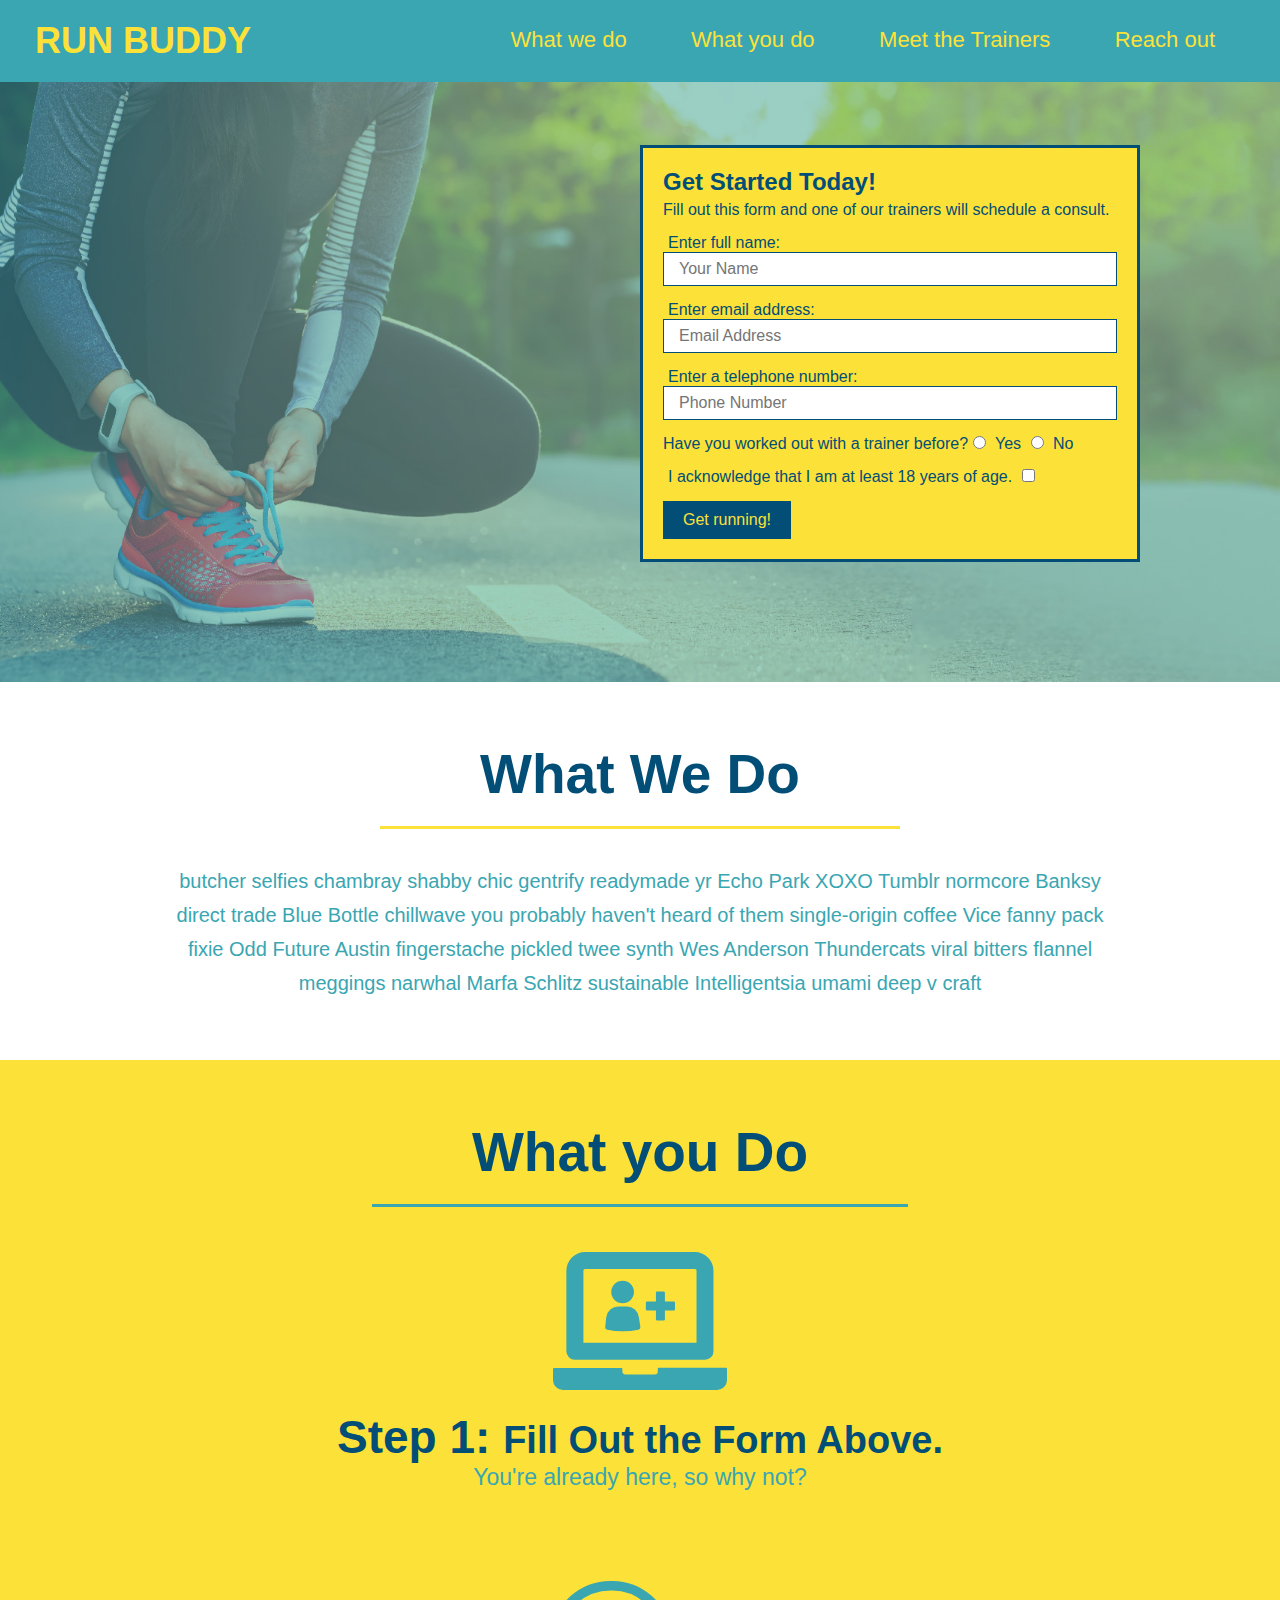
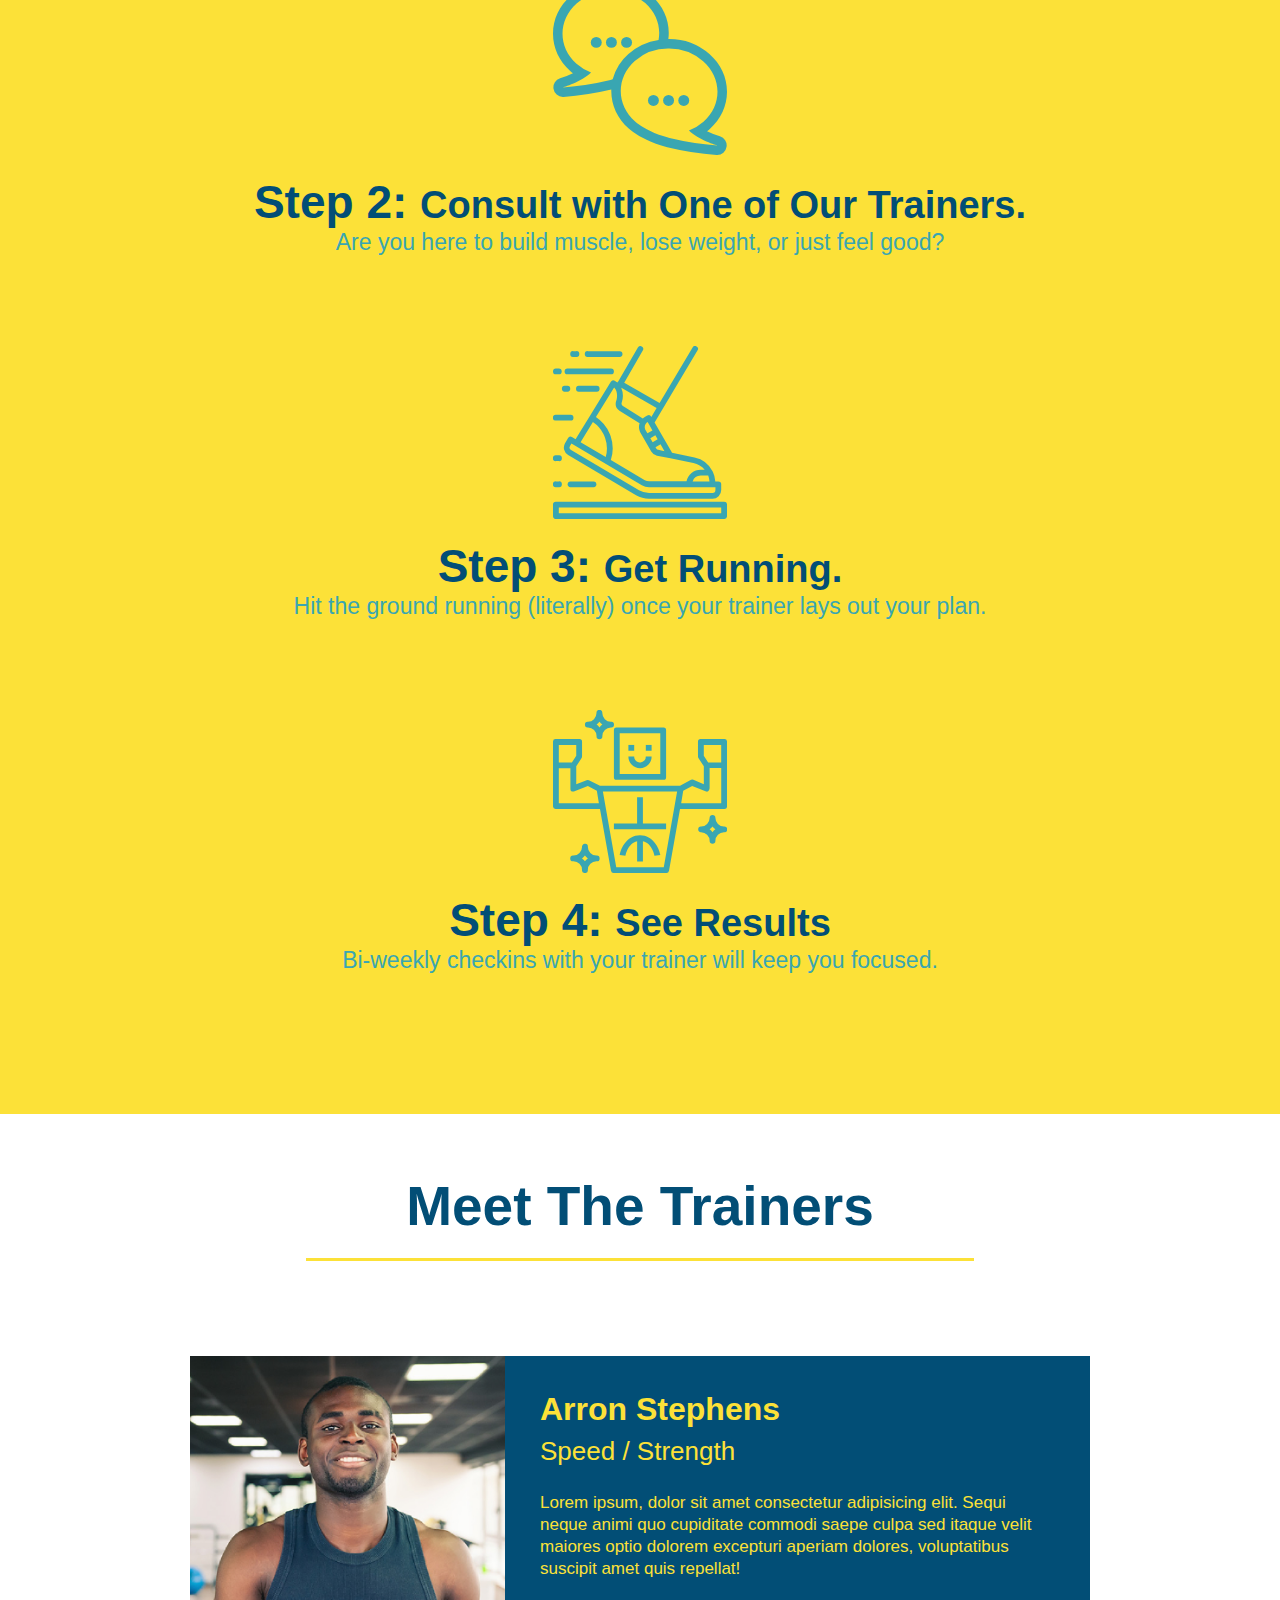
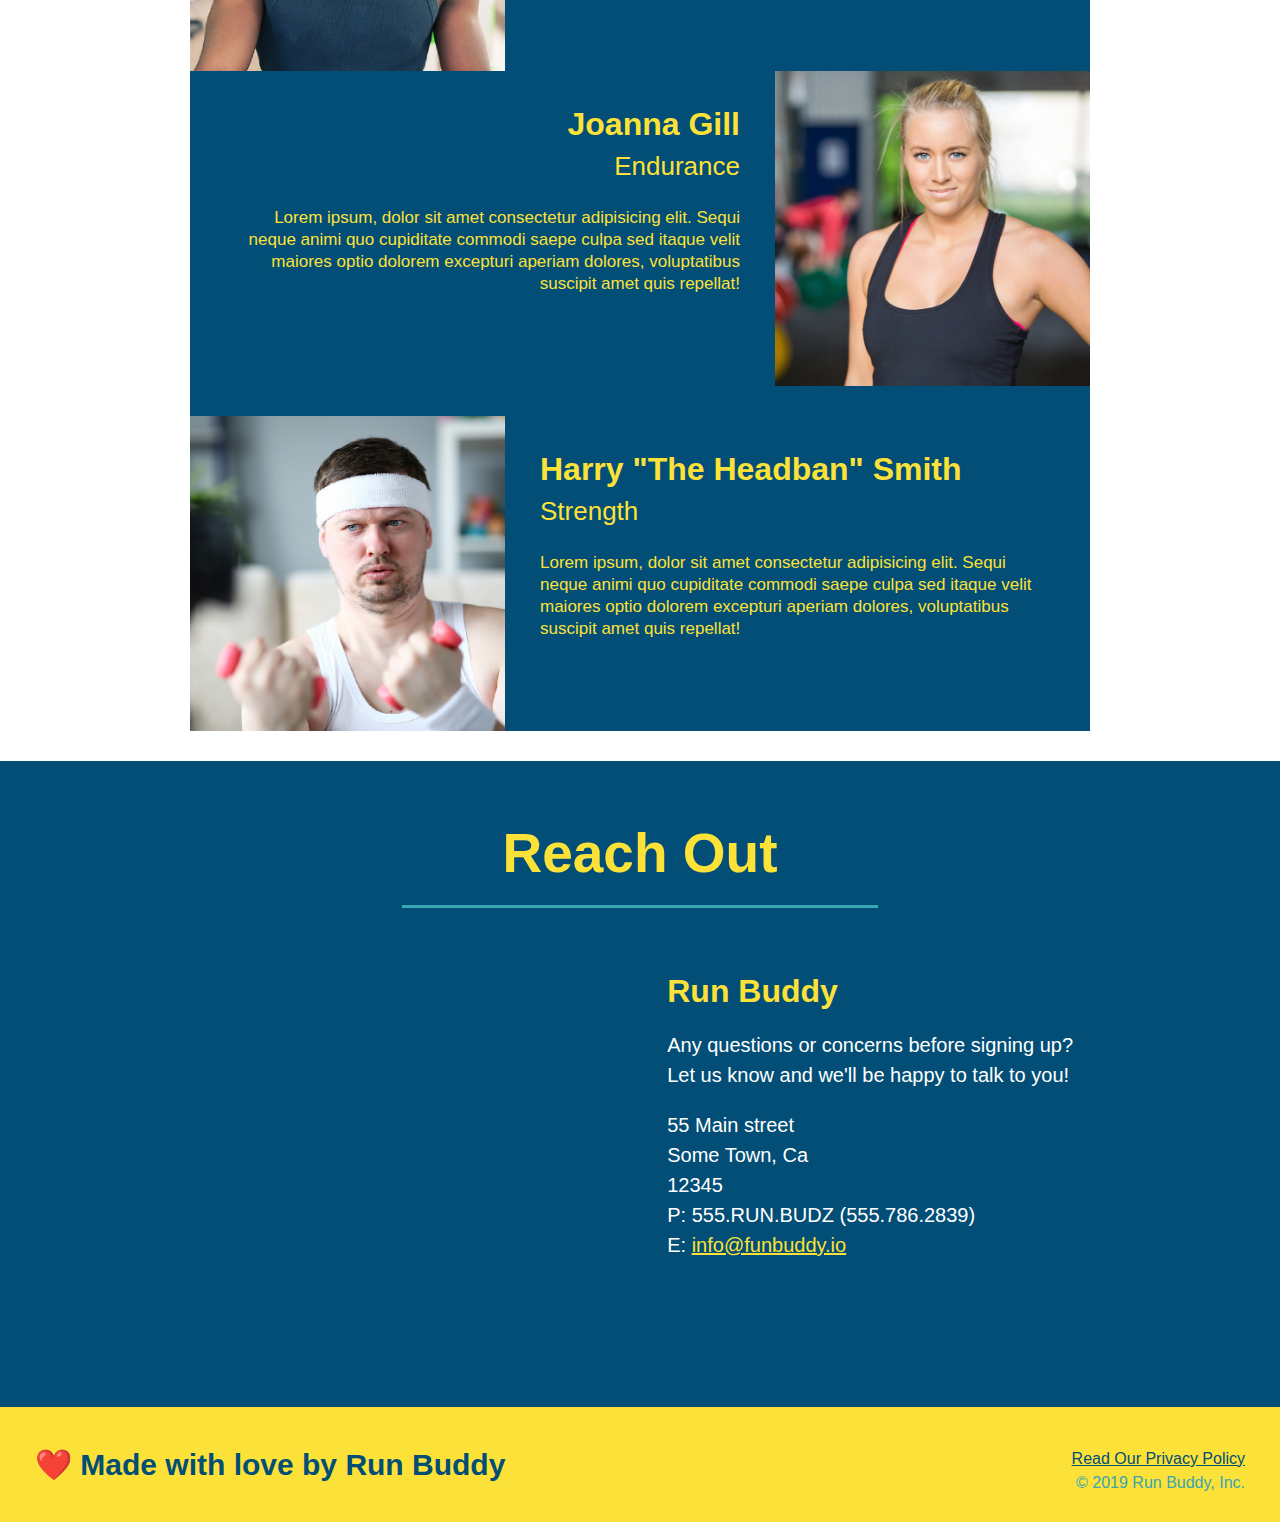
==== index.html @ eea6fdf9 "added privacy policy page and style scheet for it." ====
<html lang="en">
<head>
    <meta charset="UTF-8">
    <title>RUN BUDDY</title>
    <link rel="stylesheet" href="assets/css/style.css">
</head>
<body>
    
    <!--navigation-->
    <header>
        <h1><a href="index.html">RUN BUDDY</a></h1>
        <nav>
            <!--Unordered list element-->
            <ul>
                <!--list item element-->
                <li>
                    <!--Anchor element-->
                    <a href="#what-we-do" title="What we do link">What we do</a>
                </li>
                <li>
                    <a href="#what-you-do" title="What you do link">What you do</a>
                </li>
                <li>
                    <a href="#meet-the-trainers" title="Meet the trainers link">Meet the Trainers</a>
                </li>
                <li>
                    <a href="#reach-out" title="Reach out link ">Reach out</a>
                </li>
            </ul>
        </nav>
    </header>
    
    <!--hero/jumbotron-->
    <section class="hero">
        <div class="hero-form">
          <h3>Get Started Today!</h3>
          <p>Fill out this form and one of our trainers will schedule a consult.</p>
          <form>
            <label for="name">Enter full name:</label>
            <input type="text" placeholder="Your Name" name="name" id="name"/ class="form-input">
            <label for="email">Enter email address:</label>
            <input type="text" placeholder="Email Address" name="email" id="email" class="form-input"/>
            <label for="phone">Enter a telephone number:</label>
            <input type="text" placeholder="Phone Number" name="phone" id="phone" class="form-input"/>
            <p>
              Have you worked out with a trainer before?
              <input type="radio" name="trainer-confirm" id="trainer-yes" />
              <label for="trainer-yes">Yes</label>
              <input type="radio" name="trainer-confirm" id="trainer-no" />
              <label for="trainer-no">No</label>
            </p>
            <p>
              <label for="checkbox" >
                I acknowledge that I am at least 18 years of age.
              </label>
              <input type="checkbox" name="age-confirm" id="checkbox" />
            </p>
            <button type="submit">
              Get running!
            </button>
          </form>
        </div>
      </section>
    
    <!--What we do section-->
    <section id="what-we-do" class="intro">
        <h2 class="section-tile primary-border">
            What We Do
        </h2>
        <p>
            butcher selfies chambray shabby chic gentrify readymade yr Echo Park XOXO Tumblr normcore Banksy
            direct trade Blue Bottle chillwave you probably haven't heard of them single-origin coffee Vice fanny 
            pack fixie Odd Future Austin fingerstache pickled twee synth Wes Anderson Thundercats viral bitters flannel 
            meggings narwhal Marfa Schlitz sustainable Intelligentsia umami deep v craft
        </p>
    </section>
    
    <!--What we do section-->
    <section id="what-you-do" class="steps">
        <h2 class="section-tile secondary-border">
            What you Do
        </h2>

        <!--Step 1-->
        <div>
            <img src="./assets/images/step-1.svg" alt="Step 1 image">
            <h3>
                Step 1: <span>Fill Out the Form Above.</span>
            </h3>
            <p>
                You're already here, so why not?
            </p>
        </div>
        
        <!--Step 2-->
        <div>
            <img src="./assets/images/step-2.svg" alt="Step 2 image">
            <h3>
                Step 2: <span>Consult with One of Our Trainers.</span>
            </h3>
            <p>
                Are you here to build muscle, lose weight, or just feel good?
            </p>
        </div>

        <!--Step 3-->
        <div>
            <img src="./assets/images/step-3.svg" alt="Step 3 image">
            <h3>
                Step 3: <span>Get Running.</span>
            </h3>
            <p>
                Hit the ground running (literally) once your trainer lays out your plan.
            </p>
        </div>

        <!--Step 4-->
        <div>
            <img src="./assets/images/step-4.svg" alt="Step 4 image">
            <h3>
                Step 4: <span>See Results</span>
            </h3>
            <p>
                Bi-weekly checkins with your trainer will keep you focused.
            </p>
        </div>
    </section>
    
    <!--"meet the trainers" section-->
    <section id="meet-the-trainers" class="trainers">
        <h2 class="section-tile primary-border trainers">Meet The Trainers</h2>
    </section>
    <!--Trainer 1-->
    <article class="trainer">
        <img src="./assets/images/trainer-1.jpg" alt="Arron Stephens">
        <div class="trainer-bio text-left">
            <h3>
                Arron Stephens
            </h3>
            <h4>
                Speed / Strength
            </h4>
            <p>
                Lorem ipsum, dolor sit amet consectetur adipisicing elit. Sequi neque animi quo cupiditate commodi saepe culpa sed
                itaque velit maiores optio dolorem excepturi aperiam dolores, voluptatibus suscipit amet quis repellat!
            </p>
        </div>
        <!--Trainer 2-->
        <article class="trainer">
            <div class="trainer-bio text-right">
              <h3>
                  Joanna Gill
              </h3>
              <h4>
                  Endurance
                </h4>
              <p>
                Lorem ipsum, dolor sit amet consectetur adipisicing elit. Sequi neque animi quo cupiditate commodi saepe culpa sed
                itaque velit maiores optio dolorem excepturi aperiam dolores, voluptatibus suscipit amet quis repellat!
              </p>
            </div>
            <img src="./assets/images/trainer-2.jpg" alt="Joanna Gill cooling off after a workout" />
          </article>

        <!--Trainer 3-->
        <img src="./assets/images/trainer-3.jpg" alt="Harry The Headban Smith">
        <div class="trainer-bio text-left">
            <h3>
                Harry "The Headban" Smith
            </h3>
            <h4>
                Strength
            </h4>
            <p>
                Lorem ipsum, dolor sit amet consectetur adipisicing elit. Sequi neque animi quo cupiditate commodi saepe culpa sed
                itaque velit maiores optio dolorem excepturi aperiam dolores, voluptatibus suscipit amet quis repellat!
            </p>
        </div>
    </article>
    
    <!--"reach out" section-->
    <section  id="reach-out" class="contact">
        <h2 class="section-tile secondary-border">Reach Out</h2>
        <div class="contact-info">
            <!--embeded google maps-->
            <iframe src="https://www.google.com/maps/embed?pb=!1m14!1m12!1m3!1d13347.358108435656!2d-84.6374474!3d33.24450725!2m3!1f0!2f0!3f0!3m2!1i1024!2i768!4f13.1!5e0!3m2!1sen!2sus!4v1624136171541!5m2!1sen!2sus"
            style="border:0;" 
            allowfullscreen="" 
            loading="lazy">
        </iframe>
        <!--contact info container-->
        <div>
            <h3>
                Run Buddy
            </h3>
            <p>
                Any questions or concerns before signing up?
                <br>
                Let us know and we'll be happy to talk to you!
            </p>
            <address>
                55 Main street <br>
                Some Town, Ca <br>
                12345 <br>
                P: 555.RUN.BUDZ (555.786.2839) <br>
                E: <a href="mailto:info@runbuddy.io">info@funbuddy.io</a>
            </address>
        </div>
        </div>
    </section>
    
    <!--footer-->
    <footer>
        <h2>❤️ Made with love by Run Buddy</h2>
        <div>
            <!--link to privacy policy-->
            <a href="privacy-policy.html">Read Our Privacy Policy</a><br />
            &copy; 2019 Run Buddy, Inc.
        </div>
    </footer>
</body>
</html>
---- assets/css/style.css ----
/*------- whole page-------*/
*{
    margin: 0;
    padding: 0;
    box-sizing: border-box;
}

/*------- hero section-------*/
.hero{
    background-image: url("../images/hero-bg.jpg");
    height: 600px;
    background-size: cover;
    background-position: center;
    position: relative;
}

/*------- form section-------*/
.hero-form {
    border: 3px solid #024e76;
    background-color: #fce138;
    padding: 20px;
    width: 500px;
    color: #024e76;
    position: absolute;
    bottom: 120px;
    right: 140px;
  }

.hero-form label{
    margin:  0 5px;
}

.hero-form h3 {
  font-size: 24px;
  margin: 0;
}

.hero-form p {
  margin: 5px 0 15px 0;
}

.hero-form button {
    color: #fce138;
    background-color: #024e76;
    border: none;
    padding: 10px 20px;
    font-size: 16px;
  }

/*------- input section-------*/
.form-input {
  border: 1px solid #024e76;
  display: block;
  padding: 7px 15px;
  font-size: 16px;
  color: #024e76;
  width: 100%;
  margin-bottom: 15px;
}

/*------- body-------*/
body {
    color: #39a6b2;
    font-family: Helvetica, Arial, sans-serif;
  }

/*------- header section-------*/
header nav ul li a{
    margin: 0 30px;
    font-weight: lighter;
    font-size: 22px;
}

header nav ul li{
    display: inline;
}

header h1{
    font-weight: bold;
    font-size: 36px;
    color: #fce138;
    margin: 0;
    display: inline;
}

header a{
    text-decoration: none;
    color: #fce138;
}

header nav{
    float: right;
    margin: 7px 0;
}

header{
    padding: 20px 35px;
    background-color: #39a6b2;
}

/*-------all sections-------*/
section{
    padding: 60px;
}


/*-------intro section-------*/
.intro{
    text-align: center;
}

.intro p{
    line-height: 1.7;
    color: #39a6b2;
    width: 80%;
    font-size: 20px;
    margin: 0 auto;
}

/*-------step section---------*/
.steps{
    text-align: center;
    background: #fce138;
}

.steps div{
    margin-bottom: 80px;
}

.steps img{
    width: 15%;
    margin: 10px 0;
}

.steps h3{
    color: #024e76;
    font-size: 46px;
    margin-top: 10px;
}

.steps p{
    color: #39a6b2;
    font-size: 23px;
}

.steps span{
    font-size: 38px;
}

/*-------Trainer section------*/
.trainers{
    text-align: center;
}

.trainer{
    width: 900px;
    margin: 0 auto 30px auto;
    background: #024e76;
    color: #fce138;
    overflow: auto;
}

.trainer img{
    width: 35%;
    float: left;
}

.trainer-bio{
    padding: 35px;
    float: left;
    width: 65%;
}

.trainer-bio p{
    font-size: 17px;
    line-height: 1.3;
}

.trainer-bio h3{
    font-size: 32px;
    margin-bottom: 8px;
}

.trainer-bio h4{
    font-weight: lighter;
    font-size: 26px;
    margin-bottom: 25px;
}

/*-----Reach out section-------*/
.contact{
    background: #024e76;
    text-align: center;
}
.contact h2{
    color: #fce138;
}

.contact-info iframe{
    width: 400px;
    height: 400px;
}

.contact-info div{
    width: 410px;
    display: inline-block;
    vertical-align: top;
    text-align: left;
    margin: 30px 0 0 60px;
    color: white;
}

.contact-info h3{
    color: #fce138;
    font-size: 32px;
}

.contact-info p,
.contact-info address{
    margin: 20px 0;
    line-height: 1.5;
    font-size: 20px;
    font-style: normal;
}

.contact-info a{
    color: #fce138;
}

/*-------footer section-------*/
footer h2{
    display: inline;
    color: #024e76;
    font-size: 30px;
    margin: 0;
}

footer div{
    float: right;
    line-height: 1.5;
    text-align: right;
}

footer a{
    color: #024e76;
}

footer{
    background: #fce138;
    width: 100%;
    padding: 40px 35px;
}

/*-----general use styles----*/
.section-tile{
    font-size: 55px;
    color: #024e76;
    margin-bottom: 35px;
    padding: 0 100px 20px 100px;
    display: inline-block;
    border-bottom: 3px solid;
    display: inline-block;
}

.primary-border{
    border-color: #fce138;
}

.secondary-border{
    border-color: #39a6b2;
}

.text-left{
    text-align: left;
}

.text-right{
    text-align: right;
}
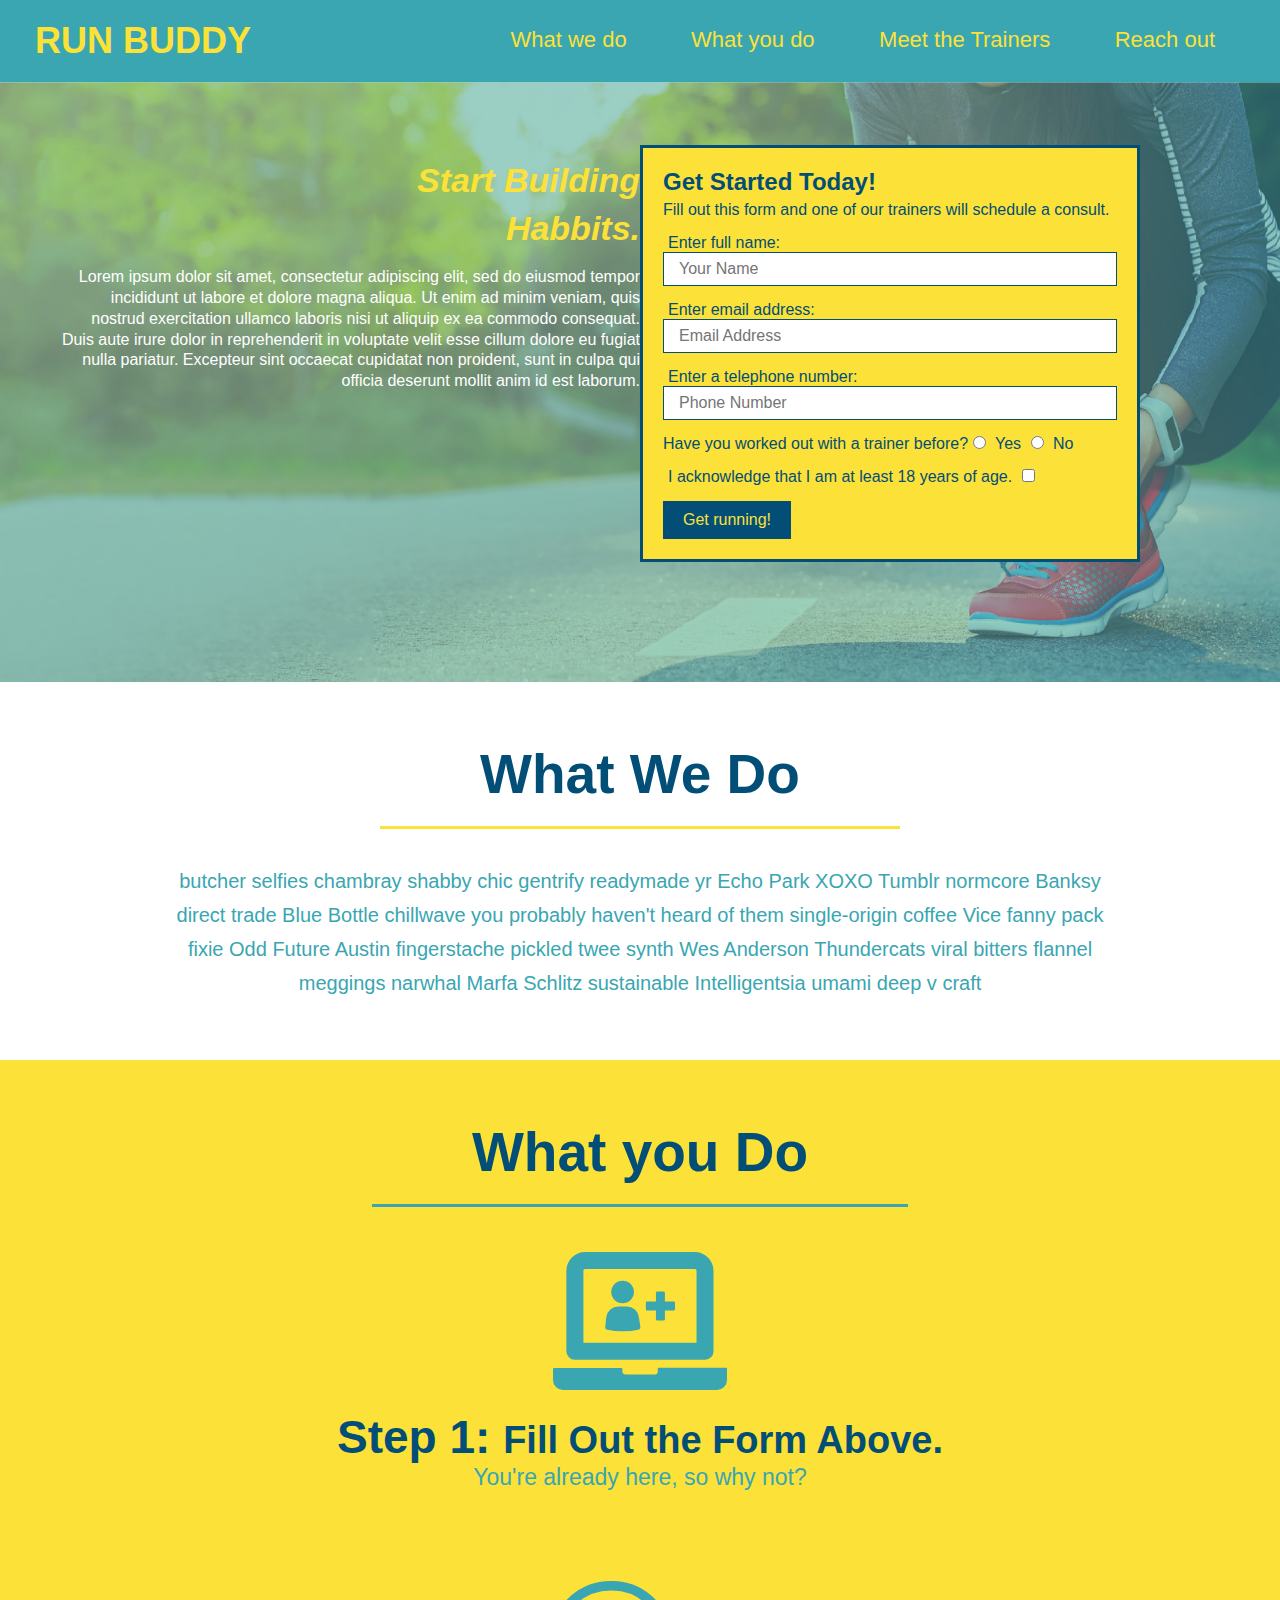
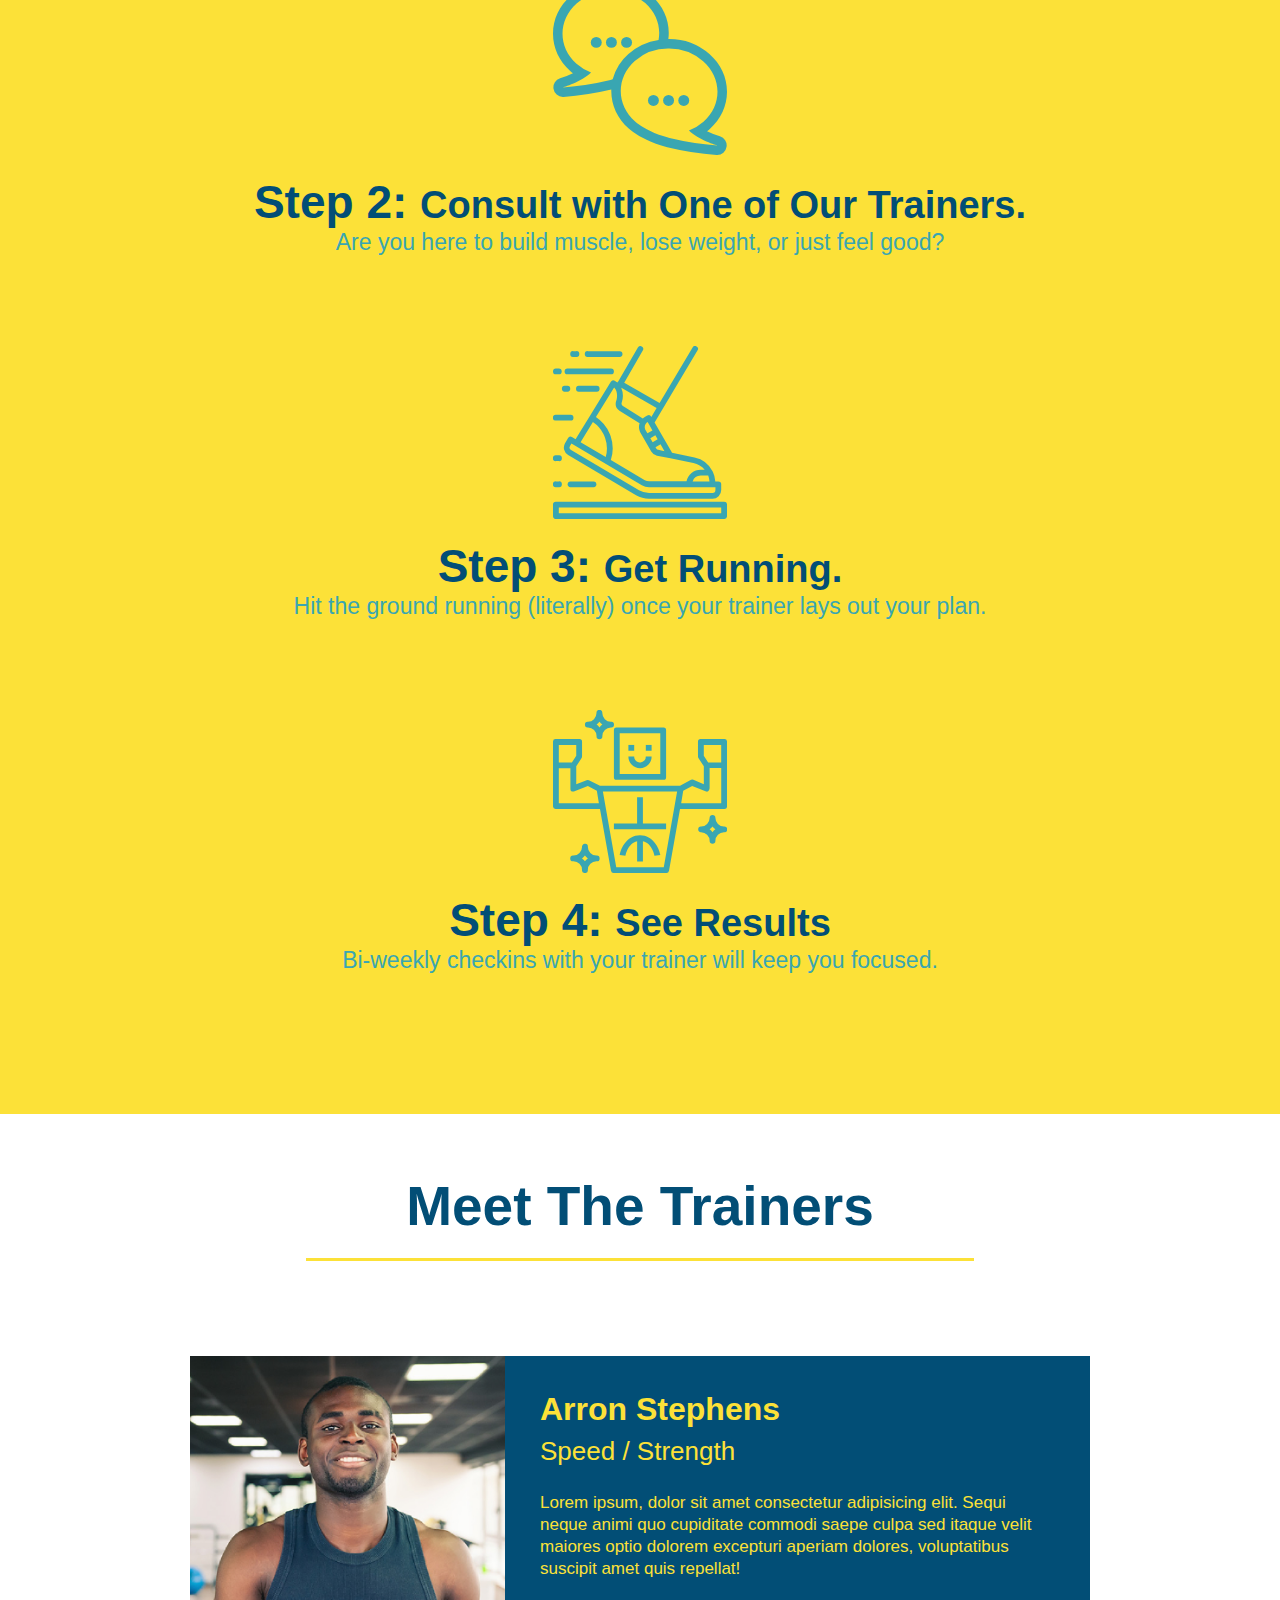
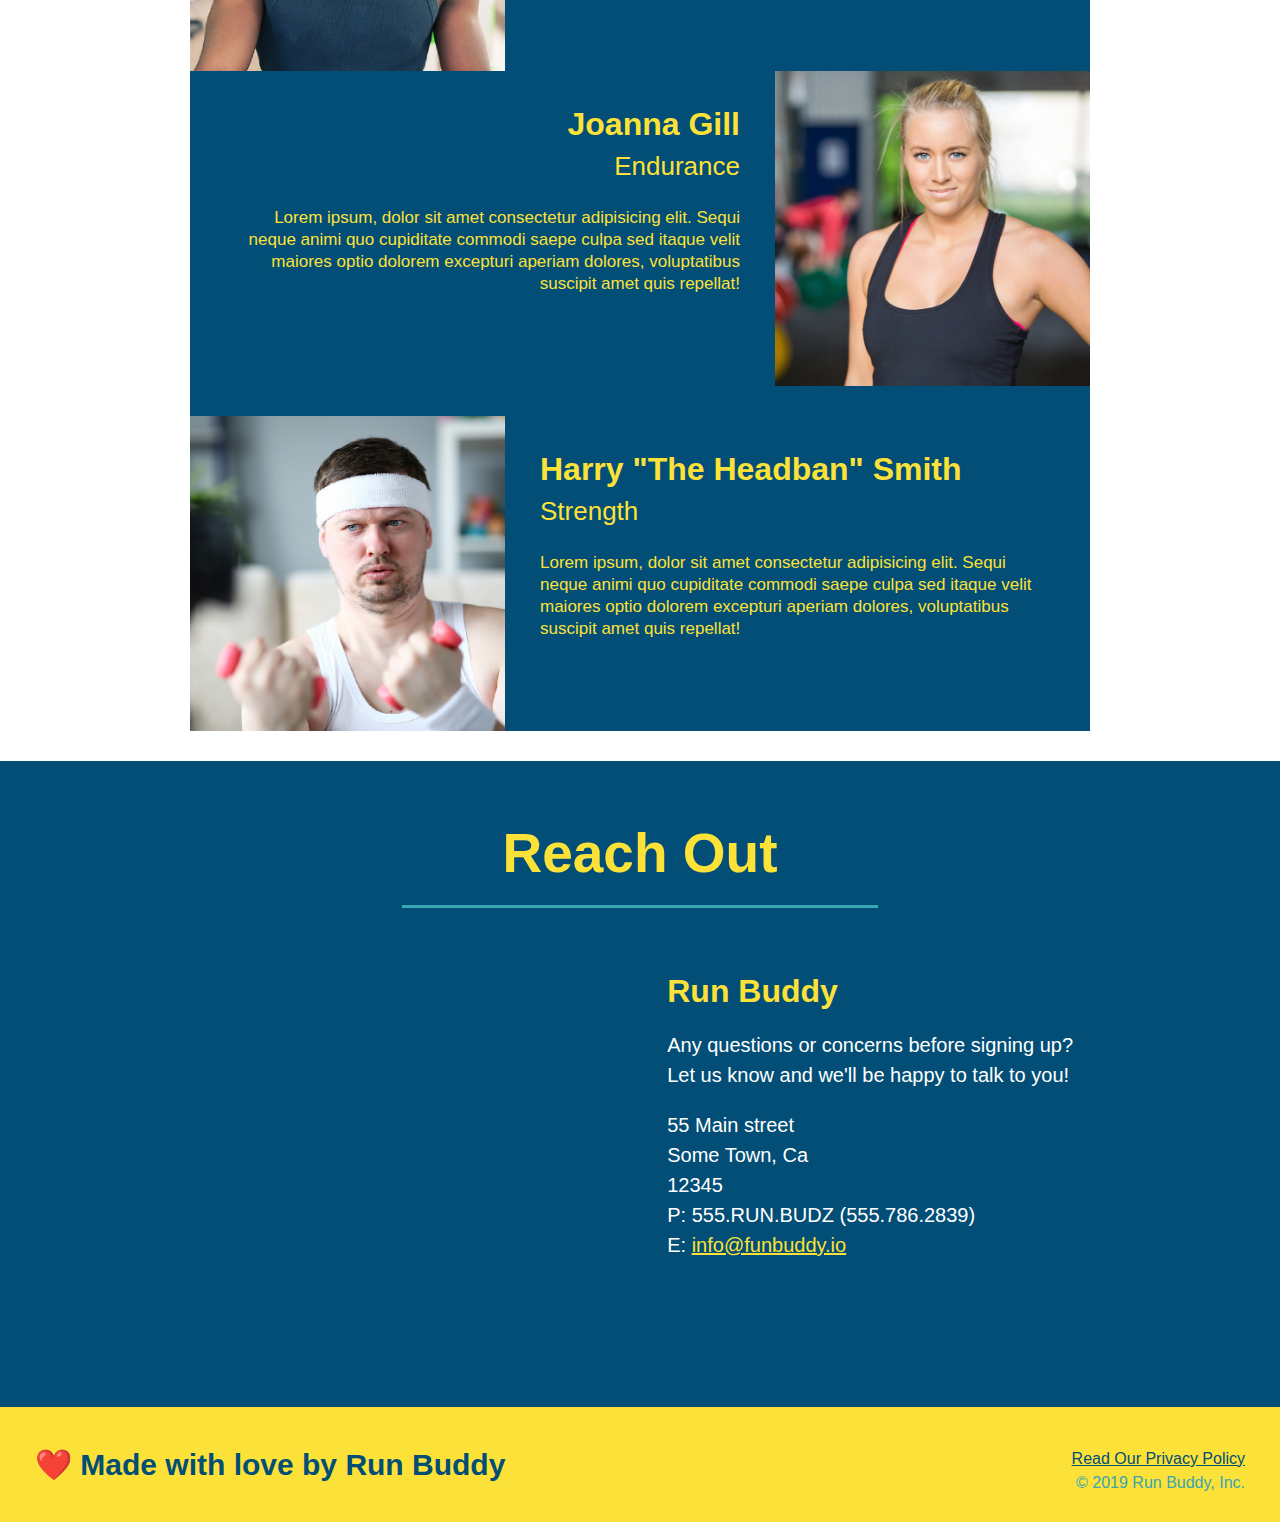
==== commit 3379a175: "update hero image and added updated hero for index.html and style.css" ====
--- a/index.html
+++ b/index.html
@@ -32,6 +32,17 @@
     
     <!--hero/jumbotron-->
     <section class="hero">
+        <article class="main-intro">
+            <h3>Start Building <br> Habbits.</h3>
+            <p>
+                Lorem ipsum dolor sit amet, consectetur adipiscing elit, sed do eiusmod tempor 
+                incididunt ut labore et dolore magna aliqua. Ut enim ad minim veniam, quis nostrud 
+                exercitation ullamco laboris nisi ut aliquip ex ea commodo consequat. Duis aute 
+                irure dolor in reprehenderit in voluptate velit esse cillum dolore eu fugiat nulla 
+                pariatur. Excepteur sint occaecat cupidatat non proident, sunt in culpa qui officia 
+                deserunt mollit anim id est laborum.
+            </p>
+        </article>
         <div class="hero-form">
           <h3>Get Started Today!</h3>
           <p>Fill out this form and one of our trainers will schedule a consult.</p>
--- a/assets/css/style.css
+++ b/assets/css/style.css
@@ -3,6 +3,73 @@
     margin: 0;
     padding: 0;
     box-sizing: border-box;
+}
+
+/*------- body-------*/
+body {
+    color: #39a6b2;
+    font-family: Helvetica, Arial, sans-serif;
+  }
+
+/*-------all sections-------*/
+section{
+    padding: 60px;
+}
+
+/*------- header section-------*/
+header nav ul li a{
+    margin: 0 30px;
+    font-weight: lighter;
+    font-size: 22px;
+}
+
+header nav ul li{
+    display: inline;
+}
+
+header h1{
+    font-weight: bold;
+    font-size: 36px;
+    color: #fce138;
+    margin: 0;
+    display: inline;
+}
+
+header a{
+    text-decoration: none;
+    color: #fce138;
+}
+
+header nav{
+    float: right;
+    margin: 7px 0;
+}
+
+header{
+    padding: 20px 35px;
+    background-color: #39a6b2;
+}
+
+/*----Hero main-intro section-----*/
+.main-intro{
+    margin: 0 auto;
+    width: 50%;
+    float: left;
+    text-align: right;
+}
+
+.main-intro h3{
+    color: #fce138;
+    font-size: 34px;
+    font-style: italic;
+    font-weight: bold;
+    line-height: 1.4;
+    padding: 15px 0;
+}
+
+.main-intro p{
+    color: white;
+    line-height: 1.3;
 }
 
 /*------- hero section-------*/
@@ -58,52 +125,6 @@
   margin-bottom: 15px;
 }
 
-/*------- body-------*/
-body {
-    color: #39a6b2;
-    font-family: Helvetica, Arial, sans-serif;
-  }
-
-/*------- header section-------*/
-header nav ul li a{
-    margin: 0 30px;
-    font-weight: lighter;
-    font-size: 22px;
-}
-
-header nav ul li{
-    display: inline;
-}
-
-header h1{
-    font-weight: bold;
-    font-size: 36px;
-    color: #fce138;
-    margin: 0;
-    display: inline;
-}
-
-header a{
-    text-decoration: none;
-    color: #fce138;
-}
-
-header nav{
-    float: right;
-    margin: 7px 0;
-}
-
-header{
-    padding: 20px 35px;
-    background-color: #39a6b2;
-}
-
-/*-------all sections-------*/
-section{
-    padding: 60px;
-}
-
-
 /*-------intro section-------*/
 .intro{
     text-align: center;
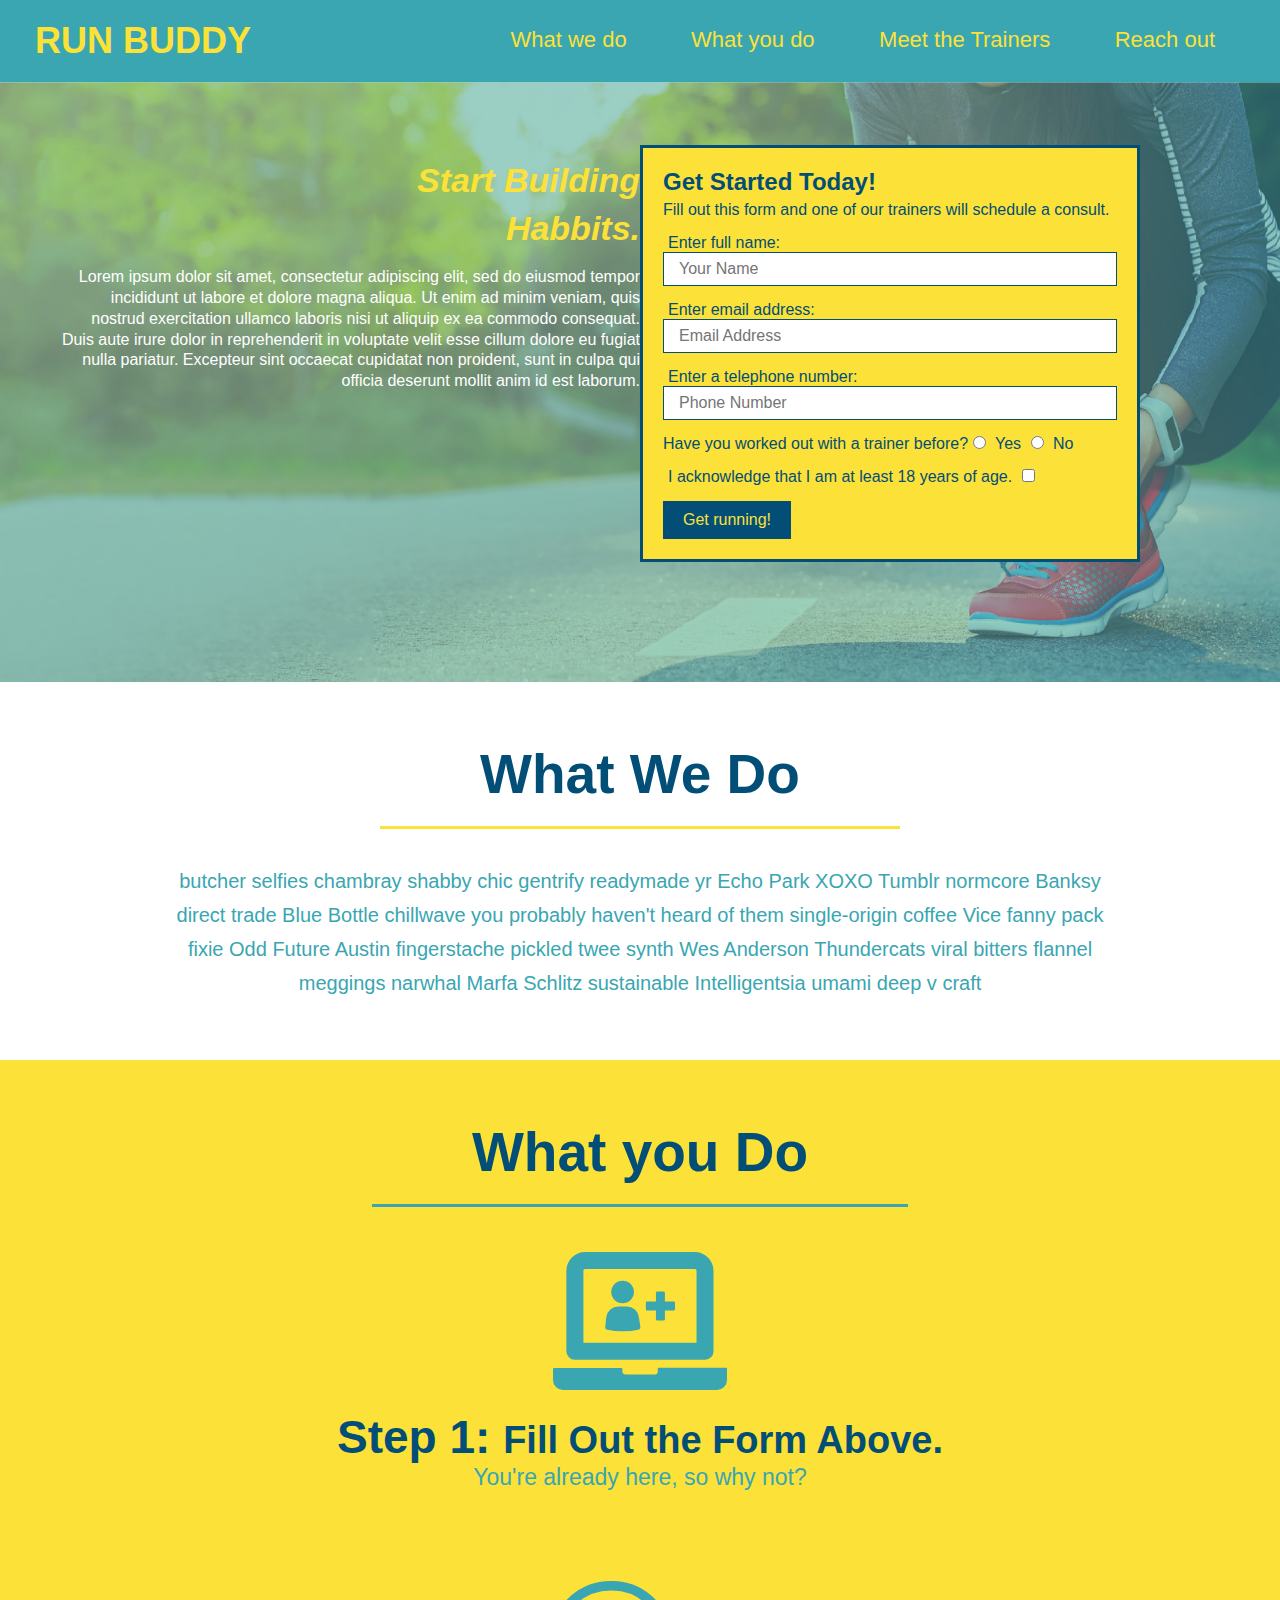
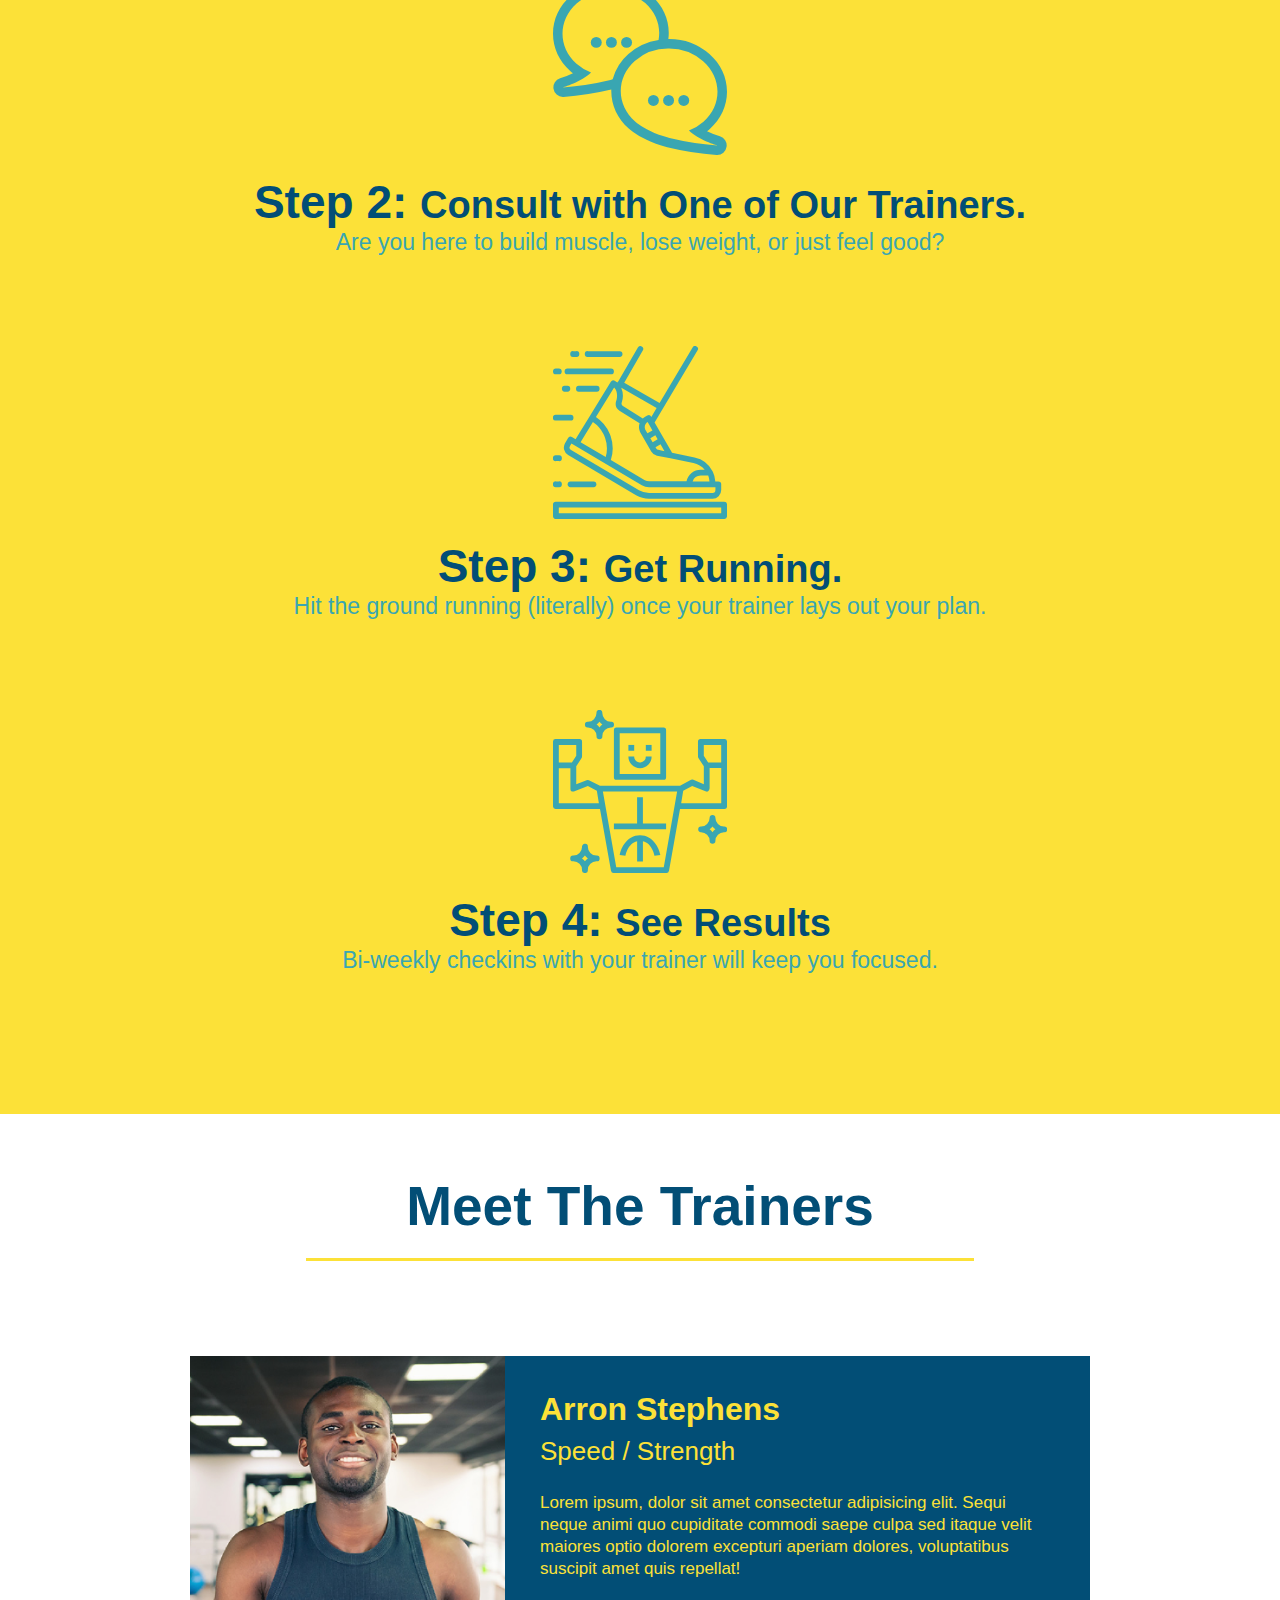
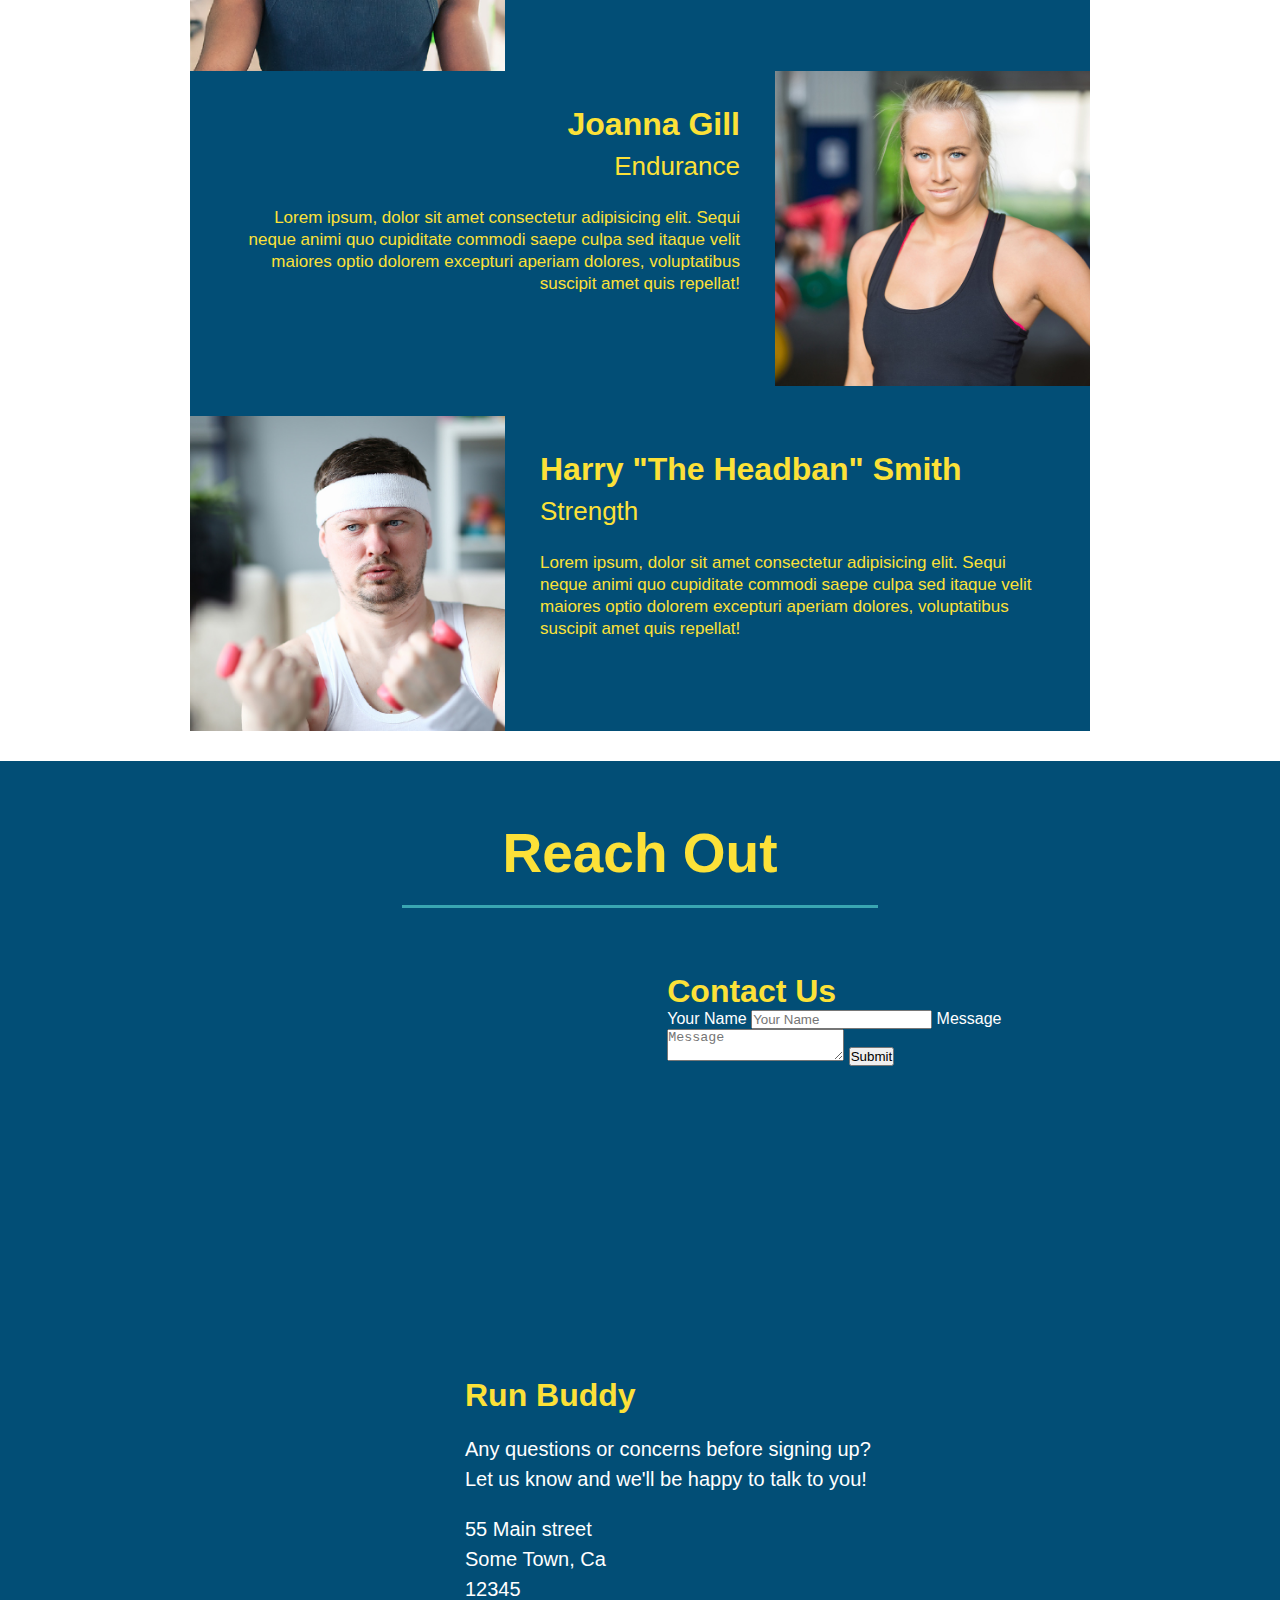
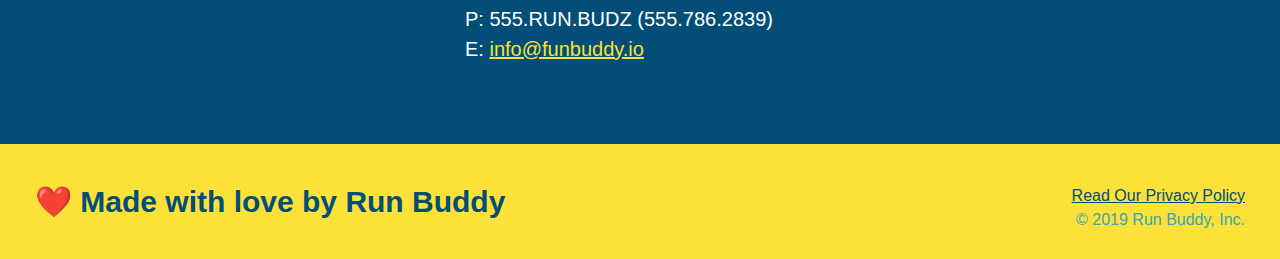
==== commit 6b93584e: "added contact form to index.html" ====
--- a/index.html
+++ b/index.html
@@ -199,6 +199,21 @@
             allowfullscreen="" 
             loading="lazy">
         </iframe>
+
+        <!--Contact form-->
+        <div class="contact-form">
+            <h3>Contact Us</h3>
+            <form>
+               <label for="contact-name">Your Name</label>
+               <input type="text" id="contact-name" placeholder="Your Name" />
+          
+               <label for="contact-message">Message</label>
+               <textarea id="contact-message" placeholder="Message"></textarea>
+          
+               <button type="submit">Submit</button>
+              </form>
+          </div>
+
         <!--contact info container-->
         <div>
             <h3>
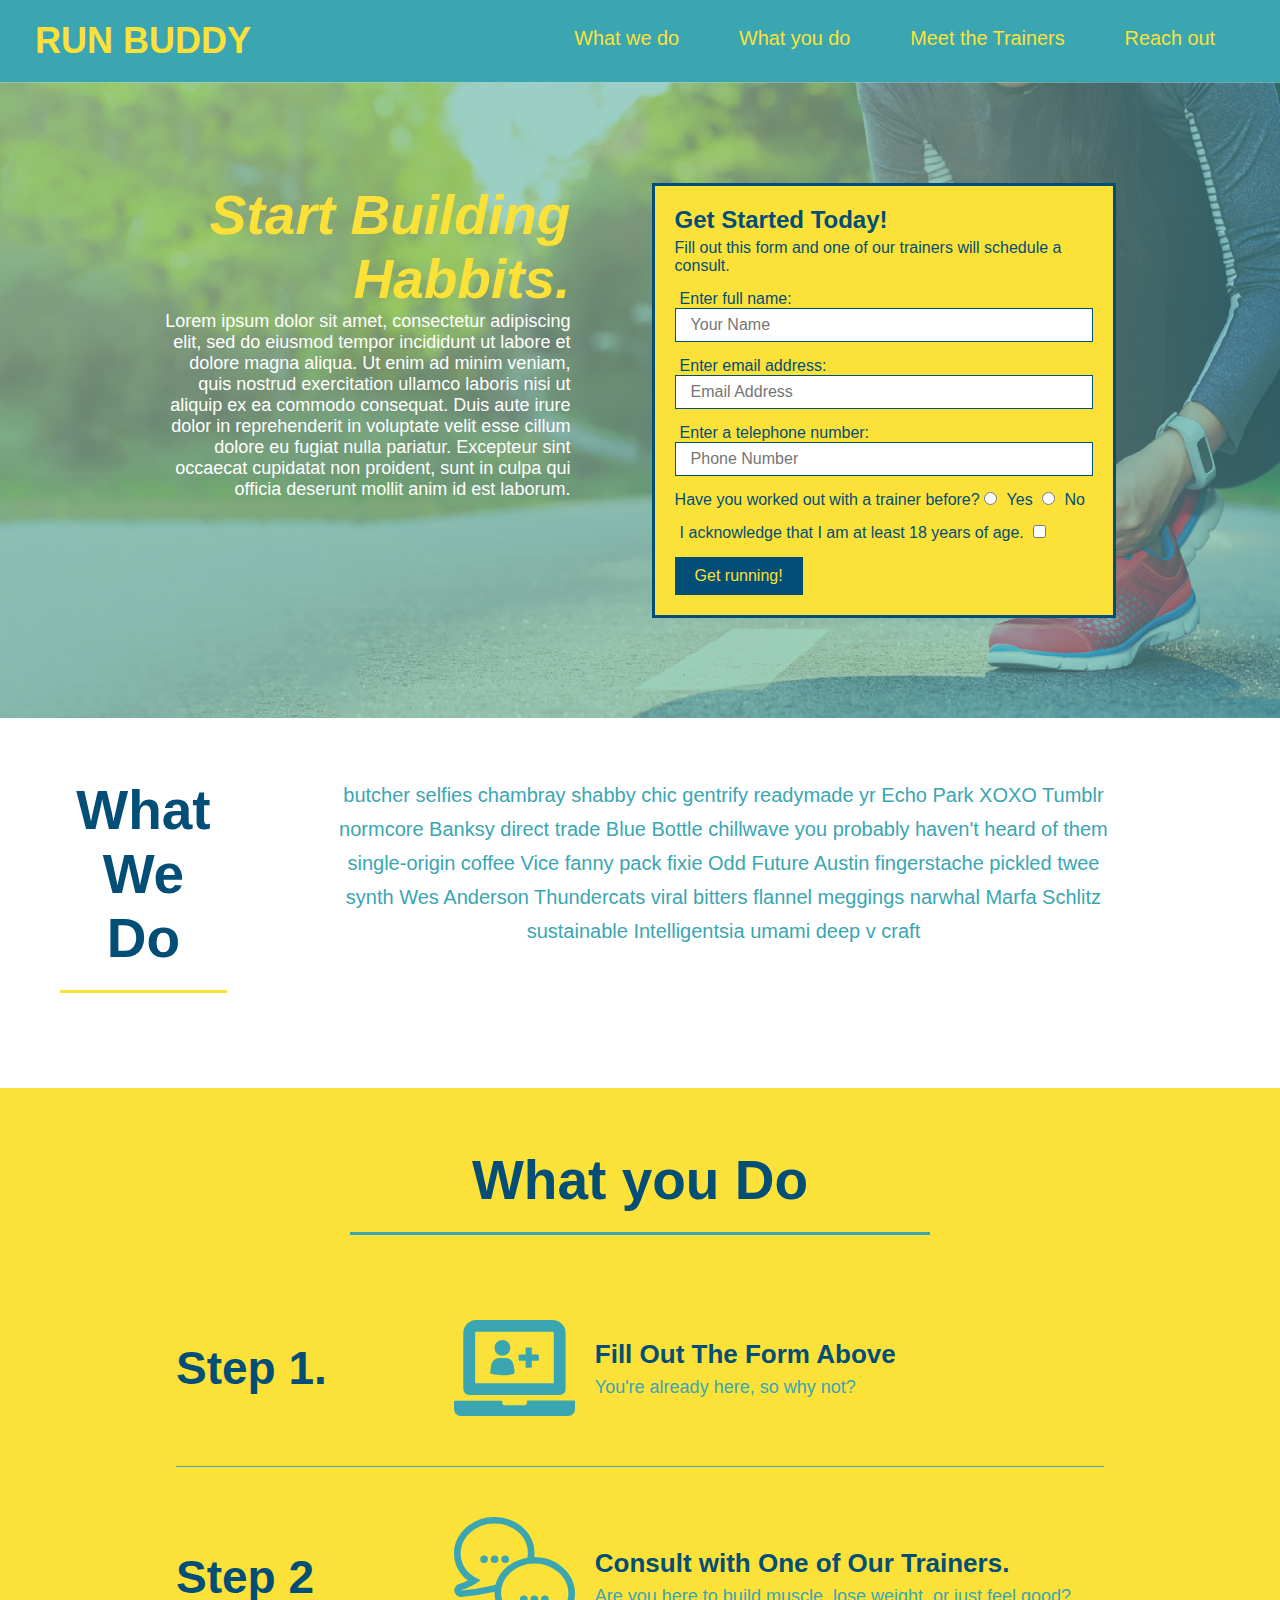
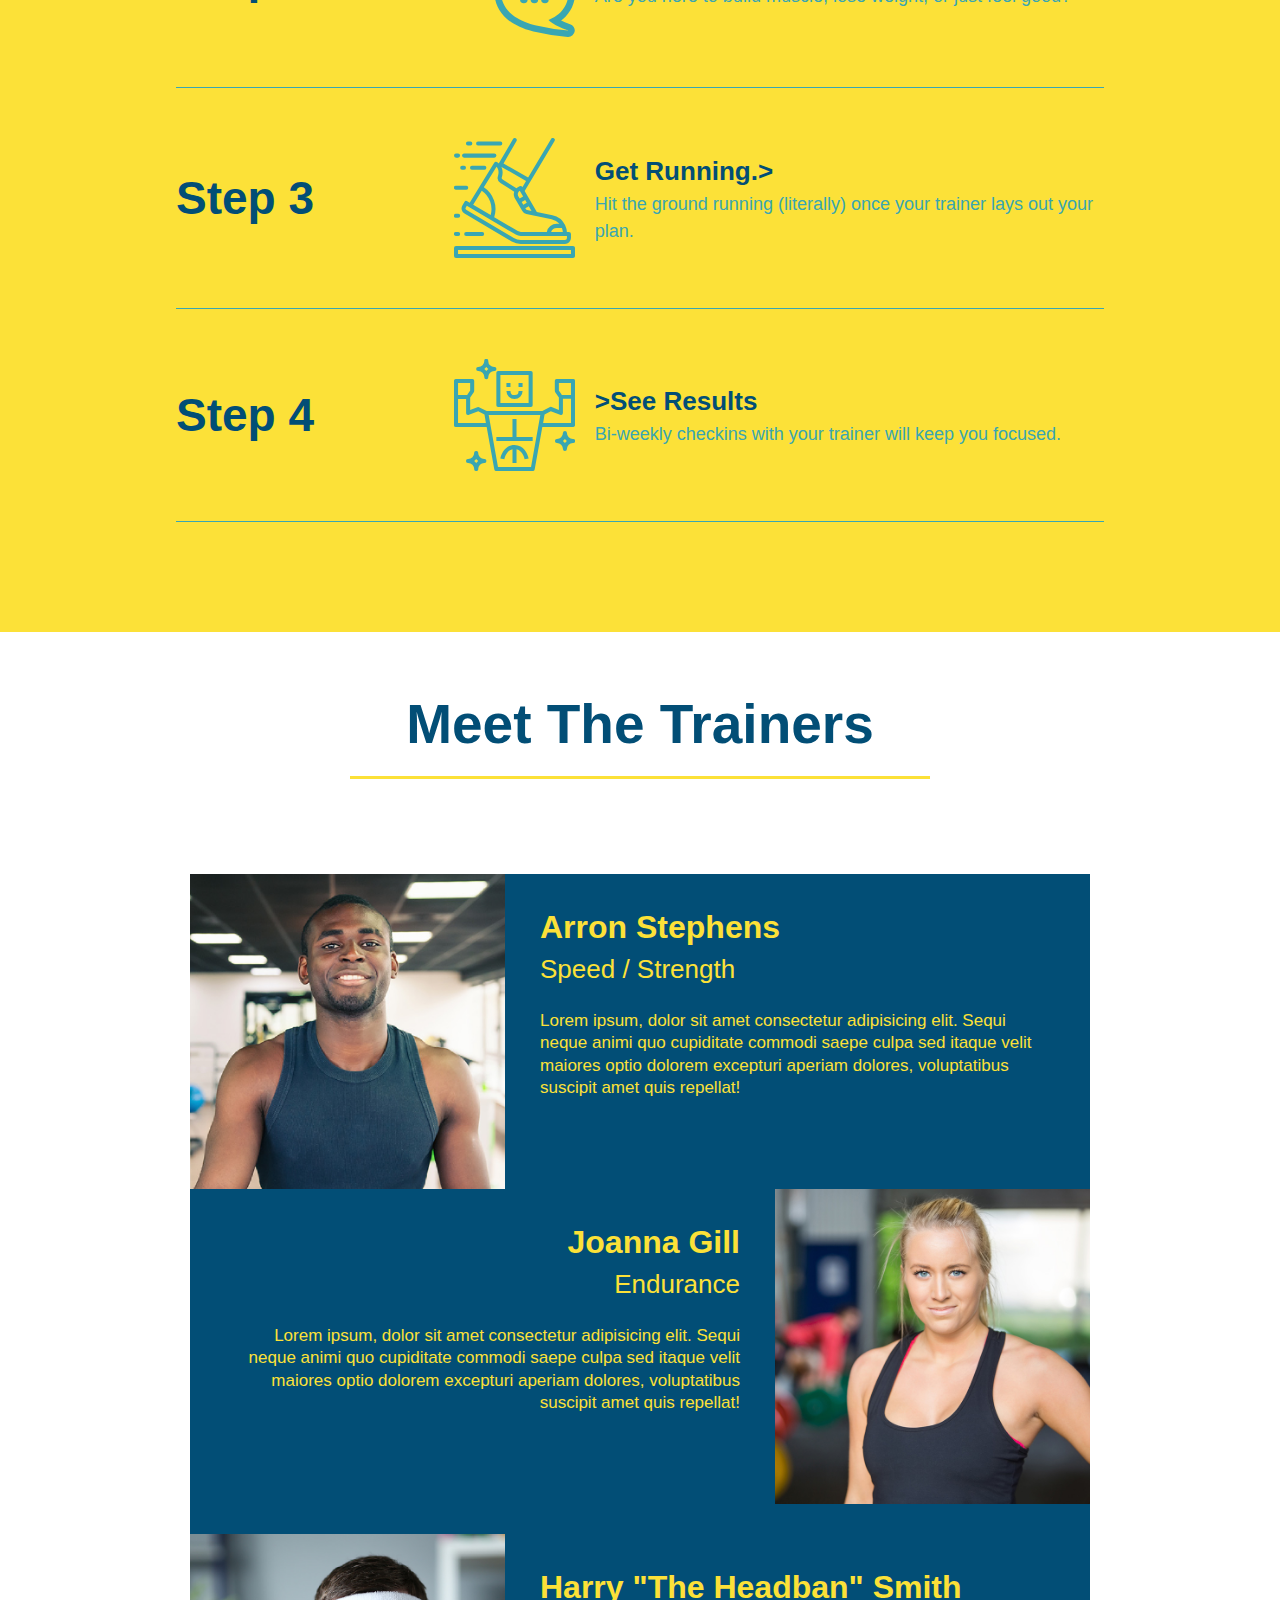
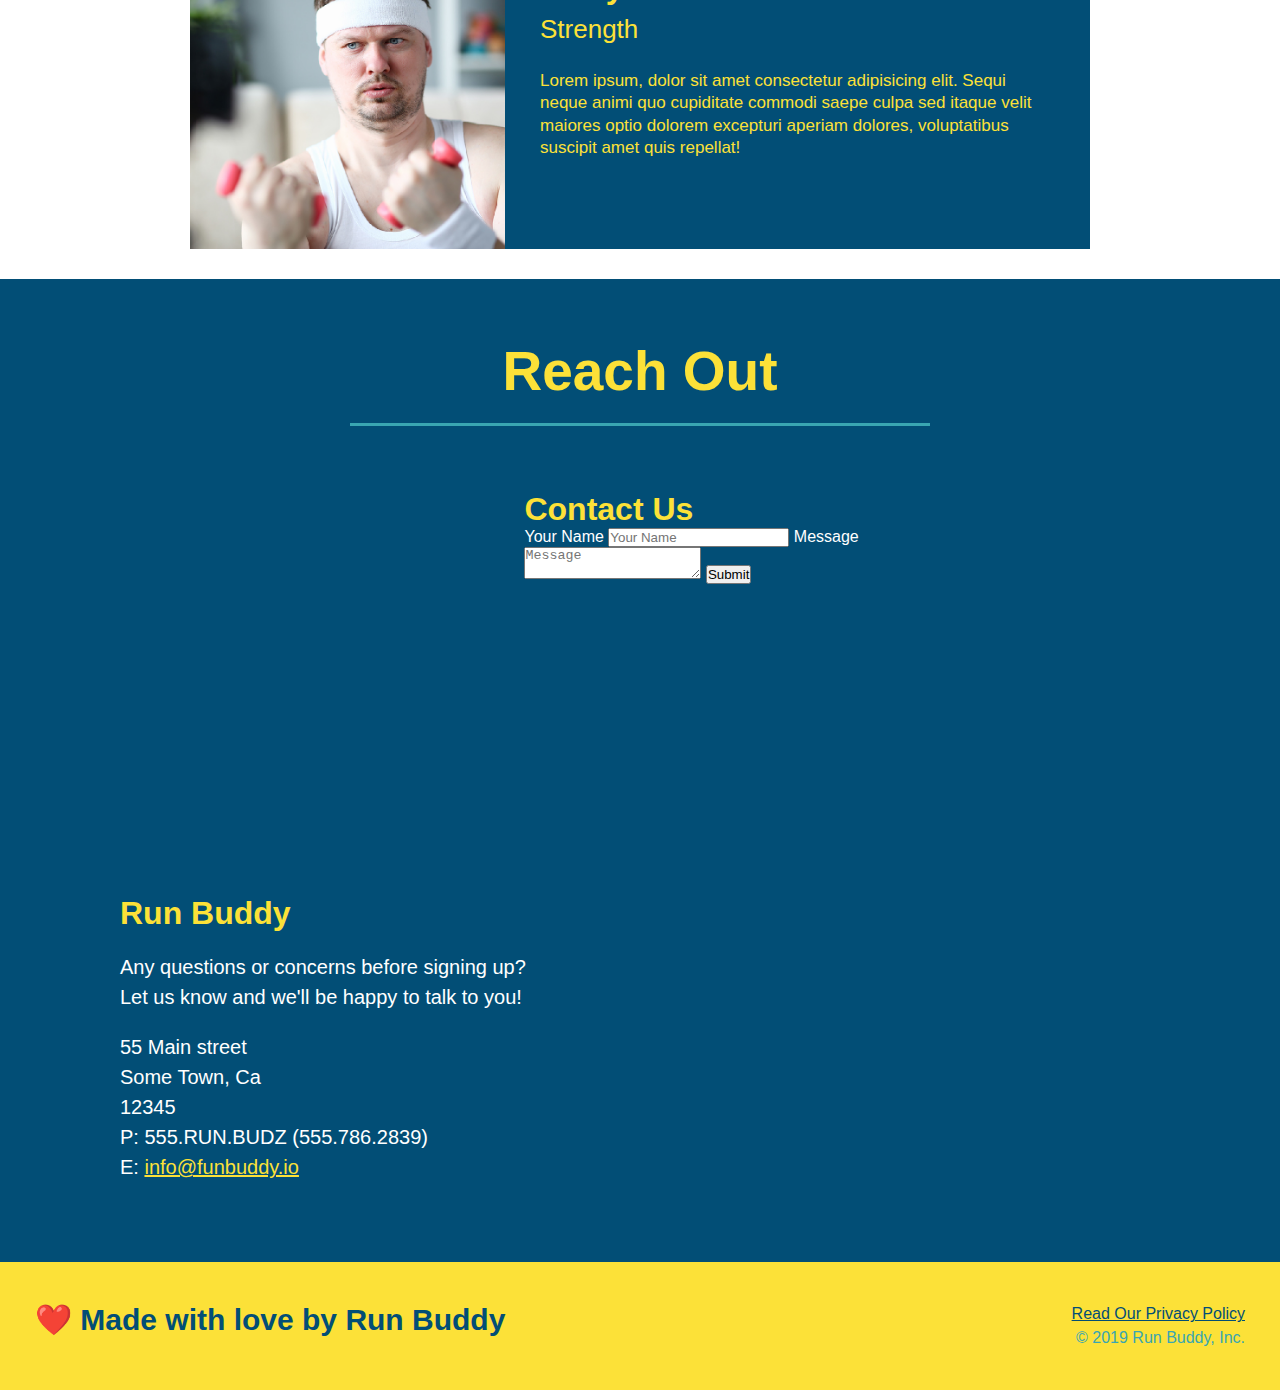
==== commit 7aa25574: "updated css and index.html" ====
--- a/index.html
+++ b/index.html
@@ -75,72 +75,107 @@
     
     <!--What we do section-->
     <section id="what-we-do" class="intro">
-        <h2 class="section-tile primary-border">
-            What We Do
-        </h2>
-        <p>
-            butcher selfies chambray shabby chic gentrify readymade yr Echo Park XOXO Tumblr normcore Banksy
-            direct trade Blue Bottle chillwave you probably haven't heard of them single-origin coffee Vice fanny 
-            pack fixie Odd Future Austin fingerstache pickled twee synth Wes Anderson Thundercats viral bitters flannel 
-            meggings narwhal Marfa Schlitz sustainable Intelligentsia umami deep v craft
-        </p>
+        <div class="flex-row">
+            <h2 class="section-tile primary-border">
+                What We Do
+            </h2>
+            <div>
+                <p>
+                    butcher selfies chambray shabby chic gentrify readymade yr Echo Park XOXO Tumblr normcore Banksy
+                    direct trade Blue Bottle chillwave you probably haven't heard of them single-origin coffee Vice fanny 
+                    pack fixie Odd Future Austin fingerstache pickled twee synth Wes Anderson Thundercats viral bitters flannel 
+                    meggings narwhal Marfa Schlitz sustainable Intelligentsia umami deep v craft
+                </p>
+            </div>
+        </div>
     </section>
     
     <!--What we do section-->
     <section id="what-you-do" class="steps">
+       <div class="flex-row">
         <h2 class="section-tile secondary-border">
             What you Do
         </h2>
+       </div>
 
         <!--Step 1-->
-        <div>
-            <img src="./assets/images/step-1.svg" alt="Step 1 image">
-            <h3>
-                Step 1: <span>Fill Out the Form Above.</span>
-            </h3>
-            <p>
-                You're already here, so why not?
-            </p>
-        </div>
+        <div class="step">
+            <h3>Step 1.</h3>
+            <div class="step-info">
+              <div class="step-img">
+                <img src="./assets/images/step-1.svg" alt="" />
+              </div>
+              <div class="step-text">
+                <h4>Fill Out The Form Above</h4>
+                <p>You're already here, so why not?</p>
+              </div>
+            </div>
+          </div>
+          
+        <!--Step 2-->
+        <div class="step">
+            <h3>Step 2</h3>
+            <div class="step-info">
+                <div class="step-img">
+                    <img src="./assets/images/step-2.svg" alt="Step 2 image">
+                </div>
+                <div class="step-text">
+                    <h4>
+                        Consult with One of Our Trainers.
+                    </h4>
+                    <p>
+                        Are you here to build muscle, lose weight, or just feel good?
+                    </p>
         
-        <!--Step 2-->
-        <div>
-            <img src="./assets/images/step-2.svg" alt="Step 2 image">
-            <h3>
-                Step 2: <span>Consult with One of Our Trainers.</span>
-            </h3>
-            <p>
-                Are you here to build muscle, lose weight, or just feel good?
-            </p>
+                </div>
+            </div>
         </div>
 
         <!--Step 3-->
-        <div>
-            <img src="./assets/images/step-3.svg" alt="Step 3 image">
-            <h3>
-                Step 3: <span>Get Running.</span>
-            </h3>
-            <p>
-                Hit the ground running (literally) once your trainer lays out your plan.
-            </p>
+        <div class="step">
+            <h3>Step 3</h3>
+            <div class="step-info">
+                <div class="step-img">
+                    <img src="./assets/images/step-3.svg" alt="Step 2 image">
+                </div>
+                <div class="step-text">
+                    <h4>
+                       Get Running.>
+                    </h4>
+                    <p>
+                        Hit the ground running (literally) once your trainer lays out your plan.
+                    </p>
+                </div>
+                </div>
+            </div>
         </div>
 
         <!--Step 4-->
-        <div>
-            <img src="./assets/images/step-4.svg" alt="Step 4 image">
-            <h3>
-                Step 4: <span>See Results</span>
-            </h3>
-            <p>
-                Bi-weekly checkins with your trainer will keep you focused.
-            </p>
+        <div class="step">
+            <h3>Step 4</h3>
+            <div class="step-info">
+                <div class="step-img">
+                    <img src="./assets/images/step-4.svg" alt="Step 4 image">
+                </div>
+                <div class="step-text">
+                    <h4>
+                        >See Results
+                    </h4>
+                    <p>
+                        Bi-weekly checkins with your trainer will keep you focused.
+                    </p>
+                </div>
+            </div>
         </div>
     </section>
     
     <!--"meet the trainers" section-->
     <section id="meet-the-trainers" class="trainers">
-        <h2 class="section-tile primary-border trainers">Meet The Trainers</h2>
-    </section>
+        <div class="flex-row">
+            <h2 class="section-tile primary-border trainers">Meet The Trainers</h2>
+        </div>
+    </section>
+
     <!--Trainer 1-->
     <article class="trainer">
         <img src="./assets/images/trainer-1.jpg" alt="Arron Stephens">
@@ -190,8 +225,10 @@
     </article>
     
     <!--"reach out" section-->
-    <section  id="reach-out" class="contact">
-        <h2 class="section-tile secondary-border">Reach Out</h2>
+    <section  id="reach-out" class="contact ">
+        <div class="flex-row">
+            <h2 class="section-tile secondary-border">Reach Out</h2>
+        </div>
         <div class="contact-info">
             <!--embeded google maps-->
             <iframe src="https://www.google.com/maps/embed?pb=!1m14!1m12!1m3!1d13347.358108435656!2d-84.6374474!3d33.24450725!2m3!1f0!2f0!3f0!3m2!1i1024!2i768!4f13.1!5e0!3m2!1sen!2sus!4v1624136171541!5m2!1sen!2sus"
--- a/assets/css/style.css
+++ b/assets/css/style.css
@@ -20,11 +20,15 @@
 header nav ul li a{
     margin: 0 30px;
     font-weight: lighter;
-    font-size: 22px;
-}
-
-header nav ul li{
-    display: inline;
+    font-size: 1.55vw;
+}
+
+header nav ul{
+    display: flex;
+    flex-wrap: wrap;
+    justify-content: space-between;
+    align-items: center;
+    list-style: none;
 }
 
 header h1{
@@ -32,7 +36,6 @@
     font-size: 36px;
     color: #fce138;
     margin: 0;
-    display: inline;
 }
 
 header a{
@@ -41,56 +44,51 @@
 }
 
 header nav{
-    float: right;
     margin: 7px 0;
 }
 
 header{
+    display: flex;
     padding: 20px 35px;
     background-color: #39a6b2;
+    justify-content: space-between;
+    flex-wrap: wrap;
 }
 
 /*----Hero main-intro section-----*/
 .main-intro{
-    margin: 0 auto;
-    width: 50%;
-    float: left;
+    margin: 3.5%;
+    width: 35%;
     text-align: right;
+    color: #fff;
+    font-size: 18px;
 }
 
 .main-intro h3{
     color: #fce138;
-    font-size: 34px;
+    font-size: 55px;
     font-style: italic;
-    font-weight: bold;
-    line-height: 1.4;
-    padding: 15px 0;
-}
-
-.main-intro p{
-    color: white;
-    line-height: 1.3;
 }
 
 /*------- hero section-------*/
 .hero{
     background-image: url("../images/hero-bg.jpg");
-    height: 600px;
+    display: flex;
+    justify-content: center;
+    flex-wrap: wrap;
     background-size: cover;
     background-position: center;
-    position: relative;
 }
 
 /*------- form section-------*/
 .hero-form {
     border: 3px solid #024e76;
     background-color: #fce138;
+    width: 40%;
+    margin: 3.5%;
     padding: 20px;
-    width: 500px;
-    color: #024e76;
-    position: absolute;
-    bottom: 120px;
-    right: 140px;
+    margin: 3.5%;
+    color: #024e76;
   }
 
 .hero-form label{
@@ -126,52 +124,69 @@
 }
 
 /*-------intro section-------*/
-.intro{
-    text-align: center;
-}
-
 .intro p{
     line-height: 1.7;
     color: #39a6b2;
     width: 80%;
     font-size: 20px;
     margin: 0 auto;
+    text-align: center;
 }
 
 /*-------step section---------*/
 .steps{
-    text-align: center;
     background: #fce138;
 }
 
-.steps div{
-    margin-bottom: 80px;
-}
-
-.steps img{
-    width: 15%;
-    margin: 10px 0;
-}
-
-.steps h3{
+.step{
+    margin: 50px auto;
+    padding-bottom: 50px;
+    width: 80%;
+    border-bottom: 1px solid #39a6b2;
+    display: flex;
+    flex-wrap: wrap;
+    align-items: center;
+    justify-content: space-between;
+}
+
+.step h3{
     color: #024e76;
     font-size: 46px;
-    margin-top: 10px;
-}
-
-.steps p{
+    flex: 1 30%;
+}
+
+.step-img{
+    flex: 1 12%;
+    margin-right: 20px;
+    max-width: 100%;
+}
+
+.step-text p{
     color: #39a6b2;
-    font-size: 23px;
-}
-
-.steps span{
-    font-size: 38px;
+    font-size: 18px;
+}
+
+.step-text h4{
+    font-size: 26px;
+    line-height: 1.5;
+    color: #024e76;
+}
+
+.step-text{
+    font-size: 26px;
+    line-height: 1.5;
+    color: #024e76;
+    flex: 12;
+}
+
+.step-info{
+    display: flex;
+    flex: 2 70%;
+    flex-wrap: wrap;
+    align-items: center;
 }
 
 /*-------Trainer section------*/
-.trainers{
-    text-align: center;
-}
 
 .trainer{
     width: 900px;
@@ -211,7 +226,6 @@
 /*-----Reach out section-------*/
 .contact{
     background: #024e76;
-    text-align: center;
 }
 .contact h2{
     color: #fce138;
@@ -250,14 +264,12 @@
 
 /*-------footer section-------*/
 footer h2{
-    display: inline;
     color: #024e76;
     font-size: 30px;
     margin: 0;
 }
 
 footer div{
-    float: right;
     line-height: 1.5;
     text-align: right;
 }
@@ -267,20 +279,27 @@
 }
 
 footer{
+    display: flex;
+    justify-content: space-between;
+    flex-wrap: wrap;
     background: #fce138;
     width: 100%;
     padding: 40px 35px;
 }
 
 /*-----general use styles----*/
+.flex-row{
+    display: flex;
+}
+
 .section-tile{
     font-size: 55px;
     color: #024e76;
-    margin-bottom: 35px;
-    padding: 0 100px 20px 100px;
-    display: inline-block;
     border-bottom: 3px solid;
-    display: inline-block;
+    padding-bottom: 20px;
+    text-align: center;
+    margin: 0 auto 35px auto;
+    width: 50%;
 }
 
 .primary-border{
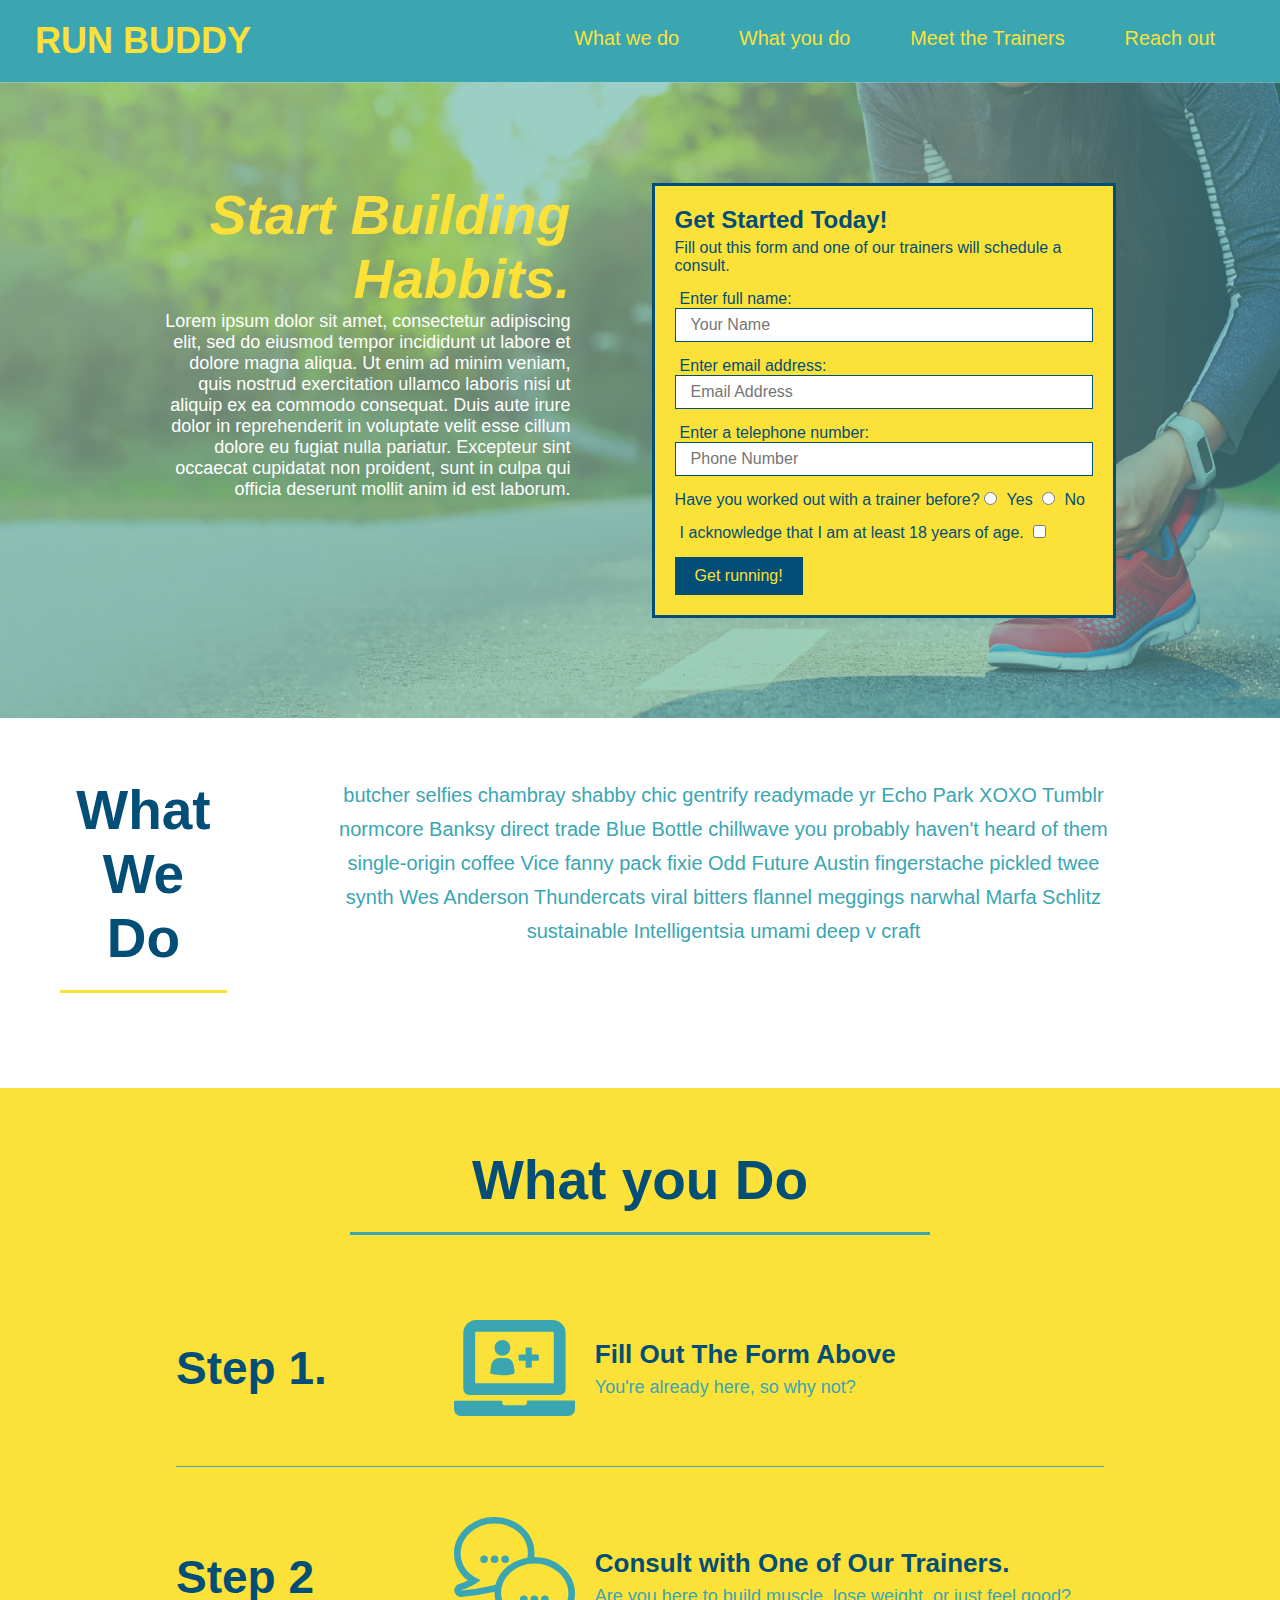
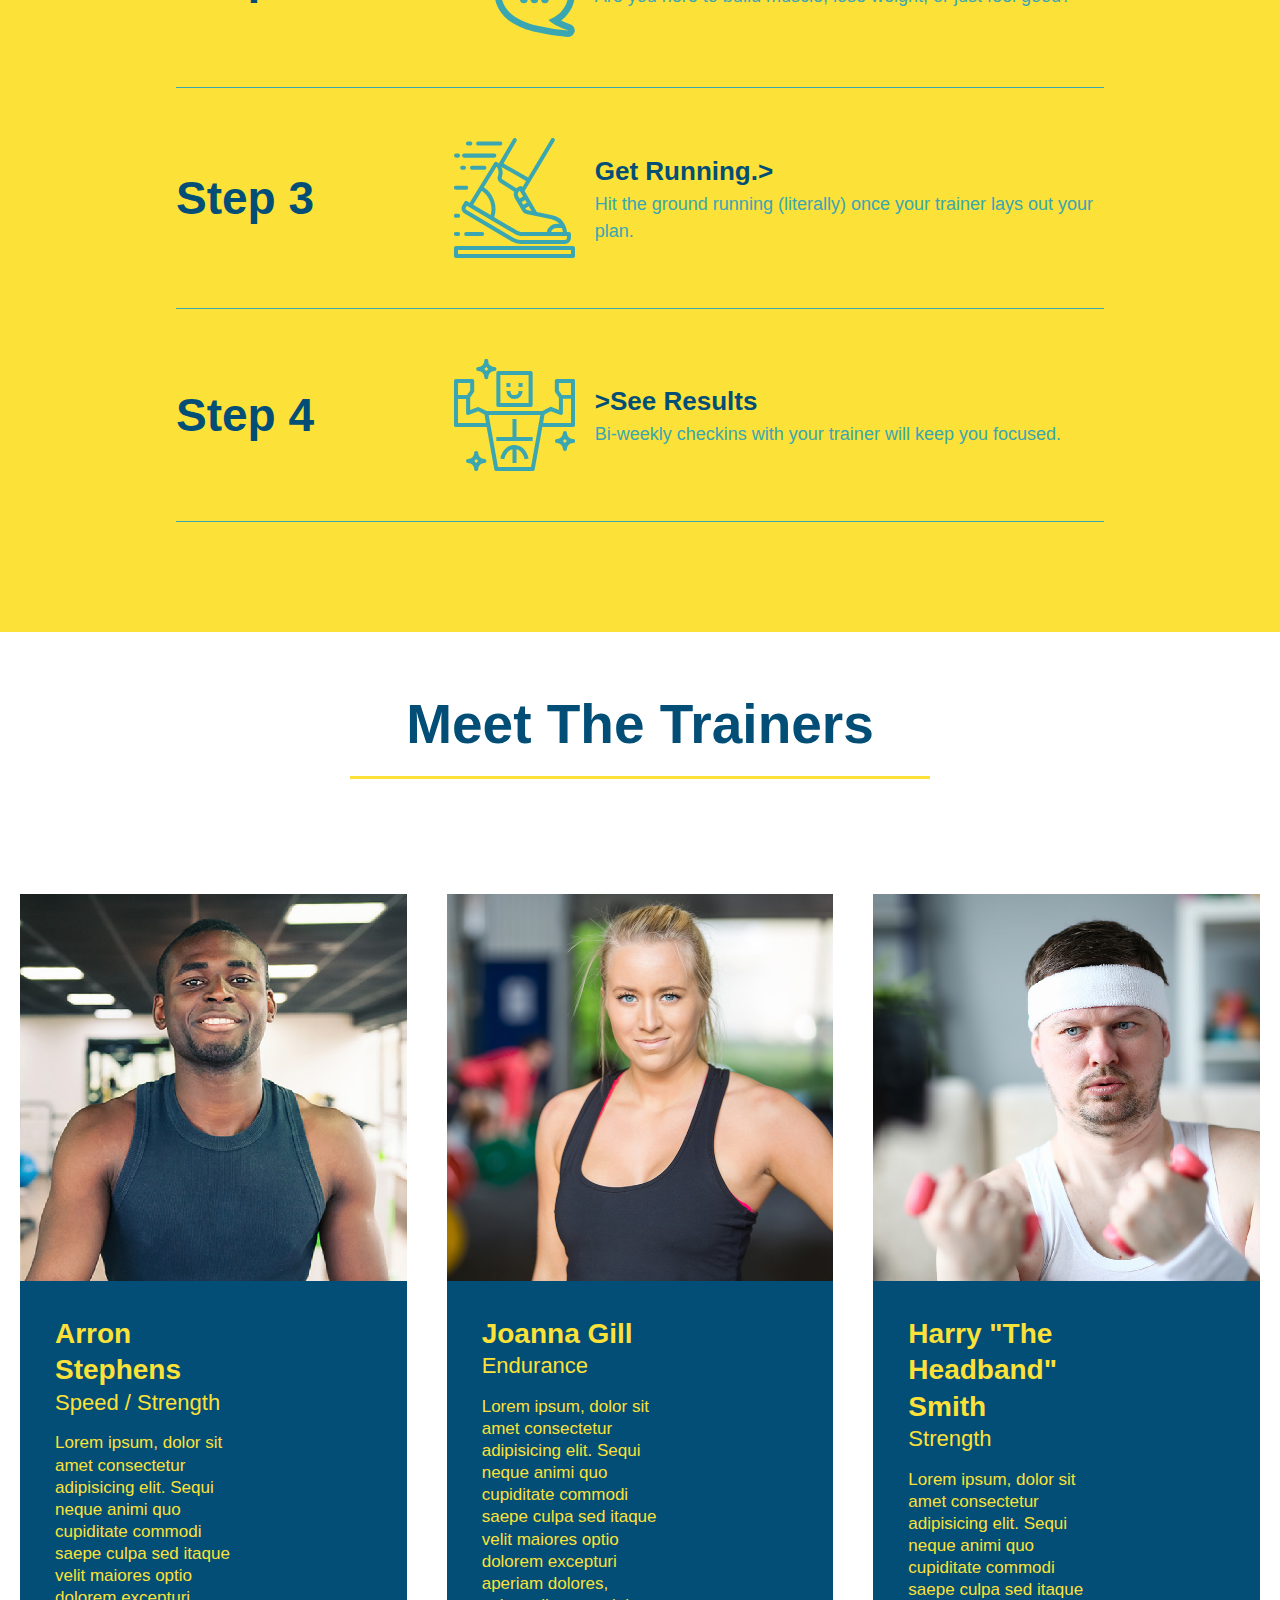
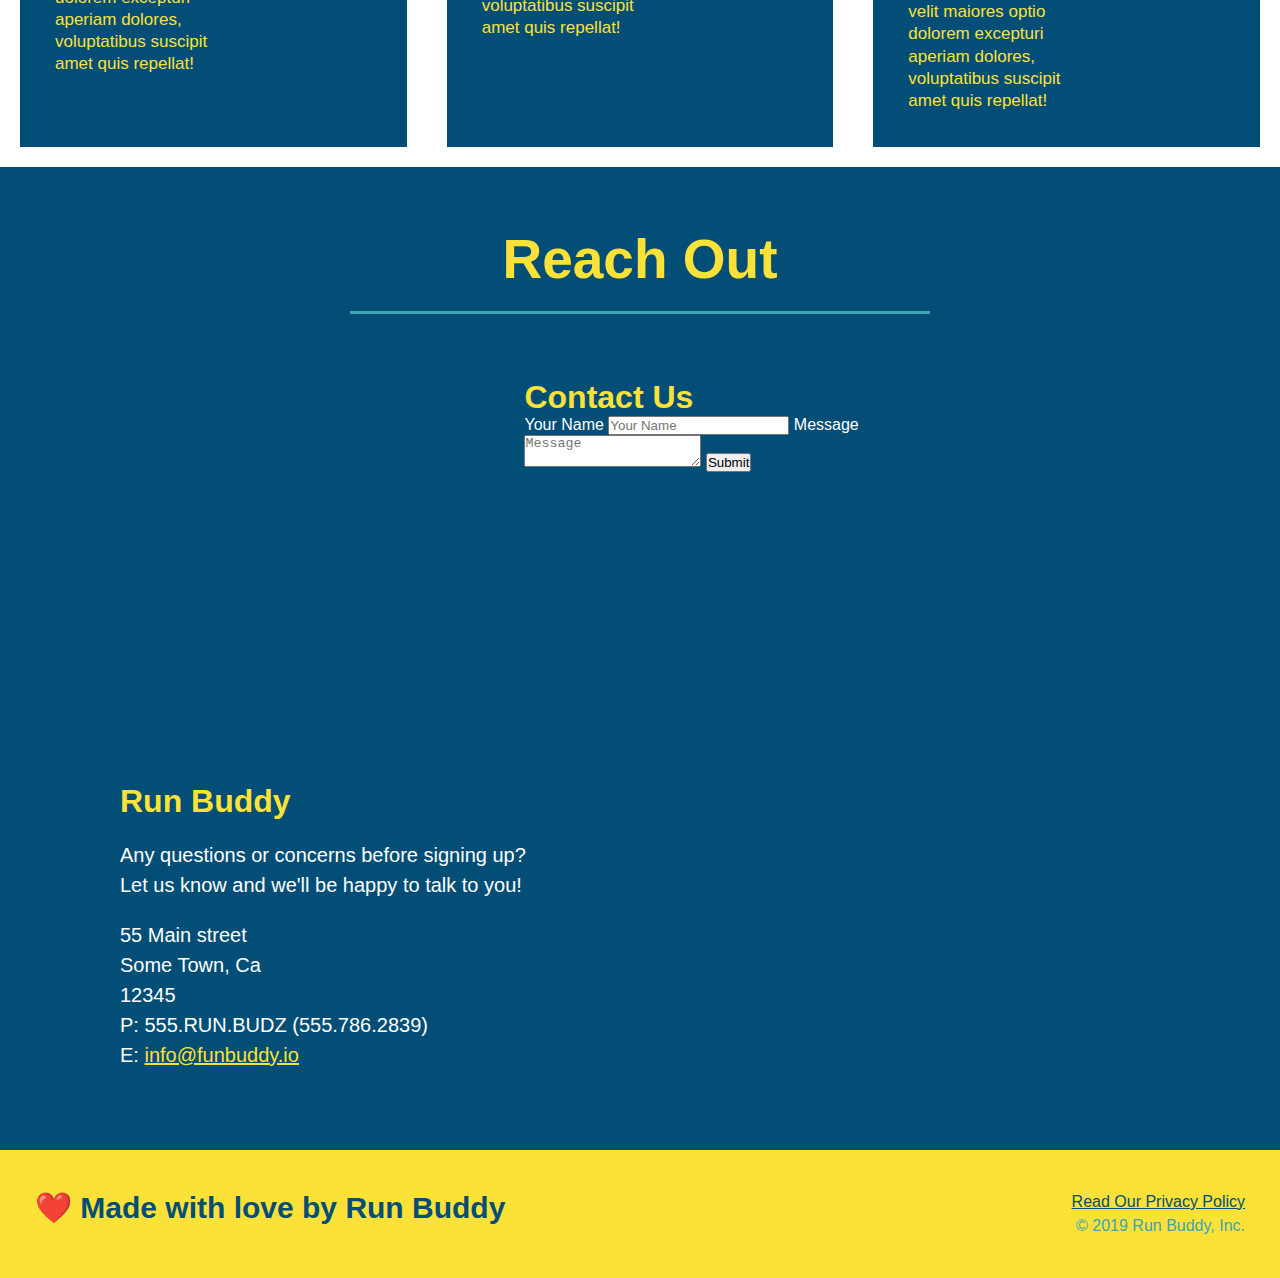
==== commit bf8b6a71: "updated trainer section with flexbox" ====
--- a/index.html
+++ b/index.html
@@ -106,8 +106,12 @@
                 <img src="./assets/images/step-1.svg" alt="" />
               </div>
               <div class="step-text">
-                <h4>Fill Out The Form Above</h4>
-                <p>You're already here, so why not?</p>
+                <h4>
+                    Fill Out The Form Above
+                </h4>
+                <p>
+                    You're already here, so why not?
+                </p>
               </div>
             </div>
           </div>
@@ -170,59 +174,52 @@
     </section>
     
     <!--"meet the trainers" section-->
-    <section id="meet-the-trainers" class="trainers">
+    <section id="meet-the-trainers" >
         <div class="flex-row">
             <h2 class="section-tile primary-border trainers">Meet The Trainers</h2>
         </div>
     </section>
 
-    <!--Trainer 1-->
-    <article class="trainer">
-        <img src="./assets/images/trainer-1.jpg" alt="Arron Stephens">
-        <div class="trainer-bio text-left">
-            <h3>
-                Arron Stephens
-            </h3>
-            <h4>
-                Speed / Strength
-            </h4>
-            <p>
-                Lorem ipsum, dolor sit amet consectetur adipisicing elit. Sequi neque animi quo cupiditate commodi saepe culpa sed
-                itaque velit maiores optio dolorem excepturi aperiam dolores, voluptatibus suscipit amet quis repellat!
-            </p>
-        </div>
-        <!--Trainer 2-->
+    <div class="trainers">
+        <!--Trainer 1-->
         <article class="trainer">
-            <div class="trainer-bio text-right">
-              <h3>
-                  Joanna Gill
-              </h3>
-              <h4>
-                  Endurance
-                </h4>
+            <img src="./assets/images/trainer-1.jpg" alt="Arron Stephens in his workout clothes, ready to pump iron" />
+            <div class="trainer-bio">
+              <h3 class="trainer-name">Arron Stephens</h3>
+              <h4 class="trainer-role">Speed / Strength</h4>
               <p>
                 Lorem ipsum, dolor sit amet consectetur adipisicing elit. Sequi neque animi quo cupiditate commodi saepe culpa sed
                 itaque velit maiores optio dolorem excepturi aperiam dolores, voluptatibus suscipit amet quis repellat!
               </p>
             </div>
-            <img src="./assets/images/trainer-2.jpg" alt="Joanna Gill cooling off after a workout" />
           </article>
-
-        <!--Trainer 3-->
-        <img src="./assets/images/trainer-3.jpg" alt="Harry The Headban Smith">
-        <div class="trainer-bio text-left">
-            <h3>
-                Harry "The Headban" Smith
-            </h3>
-            <h4>
-                Strength
-            </h4>
-            <p>
-                Lorem ipsum, dolor sit amet consectetur adipisicing elit. Sequi neque animi quo cupiditate commodi saepe culpa sed
-                itaque velit maiores optio dolorem excepturi aperiam dolores, voluptatibus suscipit amet quis repellat!
-            </p>
-        </div>
-    </article>
+            <!--Trainer 2-->
+            <article class="trainer">
+                <img src="./assets/images/trainer-2.jpg" alt="Arron Stephens in his workout clothes, ready to pump iron" />
+                <div class="trainer-bio">
+                  <h3 class="trainer-name">Joanna Gill</h3>
+                  <h4 class="trainer-role">Endurance</h4>
+                  <p>
+                    Lorem ipsum, dolor sit amet consectetur adipisicing elit. Sequi neque animi quo cupiditate commodi saepe culpa sed
+                    itaque velit maiores optio dolorem excepturi aperiam dolores, voluptatibus suscipit amet quis repellat!
+                  </p>
+                </div>
+              </article>
+
+            <!--Trainer 3-->
+            <article class="trainer">
+                <img src="./assets/images/trainer-3.jpg" alt="Harry The Headband Smith" />
+                <div class="trainer-bio">
+                  <h3 class="trainer-name">Harry "The Headband" Smith</h3>
+                  <h4 class="trainer-role">Strength</h4>
+                  <p>
+                    Lorem ipsum, dolor sit amet consectetur adipisicing elit. Sequi neque animi quo cupiditate commodi saepe culpa sed
+                    itaque velit maiores optio dolorem excepturi aperiam dolores, voluptatibus suscipit amet quis repellat!
+                  </p>
+                </div>
+              </article>
+        </article>
+    </div>
     
     <!--"reach out" section-->
     <section  id="reach-out" class="contact ">
--- a/assets/css/style.css
+++ b/assets/css/style.css
@@ -187,40 +187,43 @@
 }
 
 /*-------Trainer section------*/
+.trainers{
+    width: 100%;
+    margin: 0 auto;
+    display: flex;
+    flex-wrap: wrap;
+    justify-content: space-around;
+}
 
 .trainer{
-    width: 900px;
-    margin: 0 auto 30px auto;
+    margin: 20px;
     background: #024e76;
     color: #fce138;
-    overflow: auto;
+    flex: 1;
 }
 
 .trainer img{
-    width: 35%;
-    float: left;
+    width: 100%;
 }
 
 .trainer-bio{
     padding: 35px;
-    float: left;
     width: 65%;
+    line-height: 1.3;
 }
 
 .trainer-bio p{
     font-size: 17px;
-    line-height: 1.3;
 }
 
 .trainer-bio h3{
-    font-size: 32px;
-    margin-bottom: 8px;
+    font-size: 28px;
 }
 
 .trainer-bio h4{
     font-weight: lighter;
-    font-size: 26px;
-    margin-bottom: 25px;
+    font-size: 22px;
+    margin-bottom: 15px;
 }
 
 /*-----Reach out section-------*/
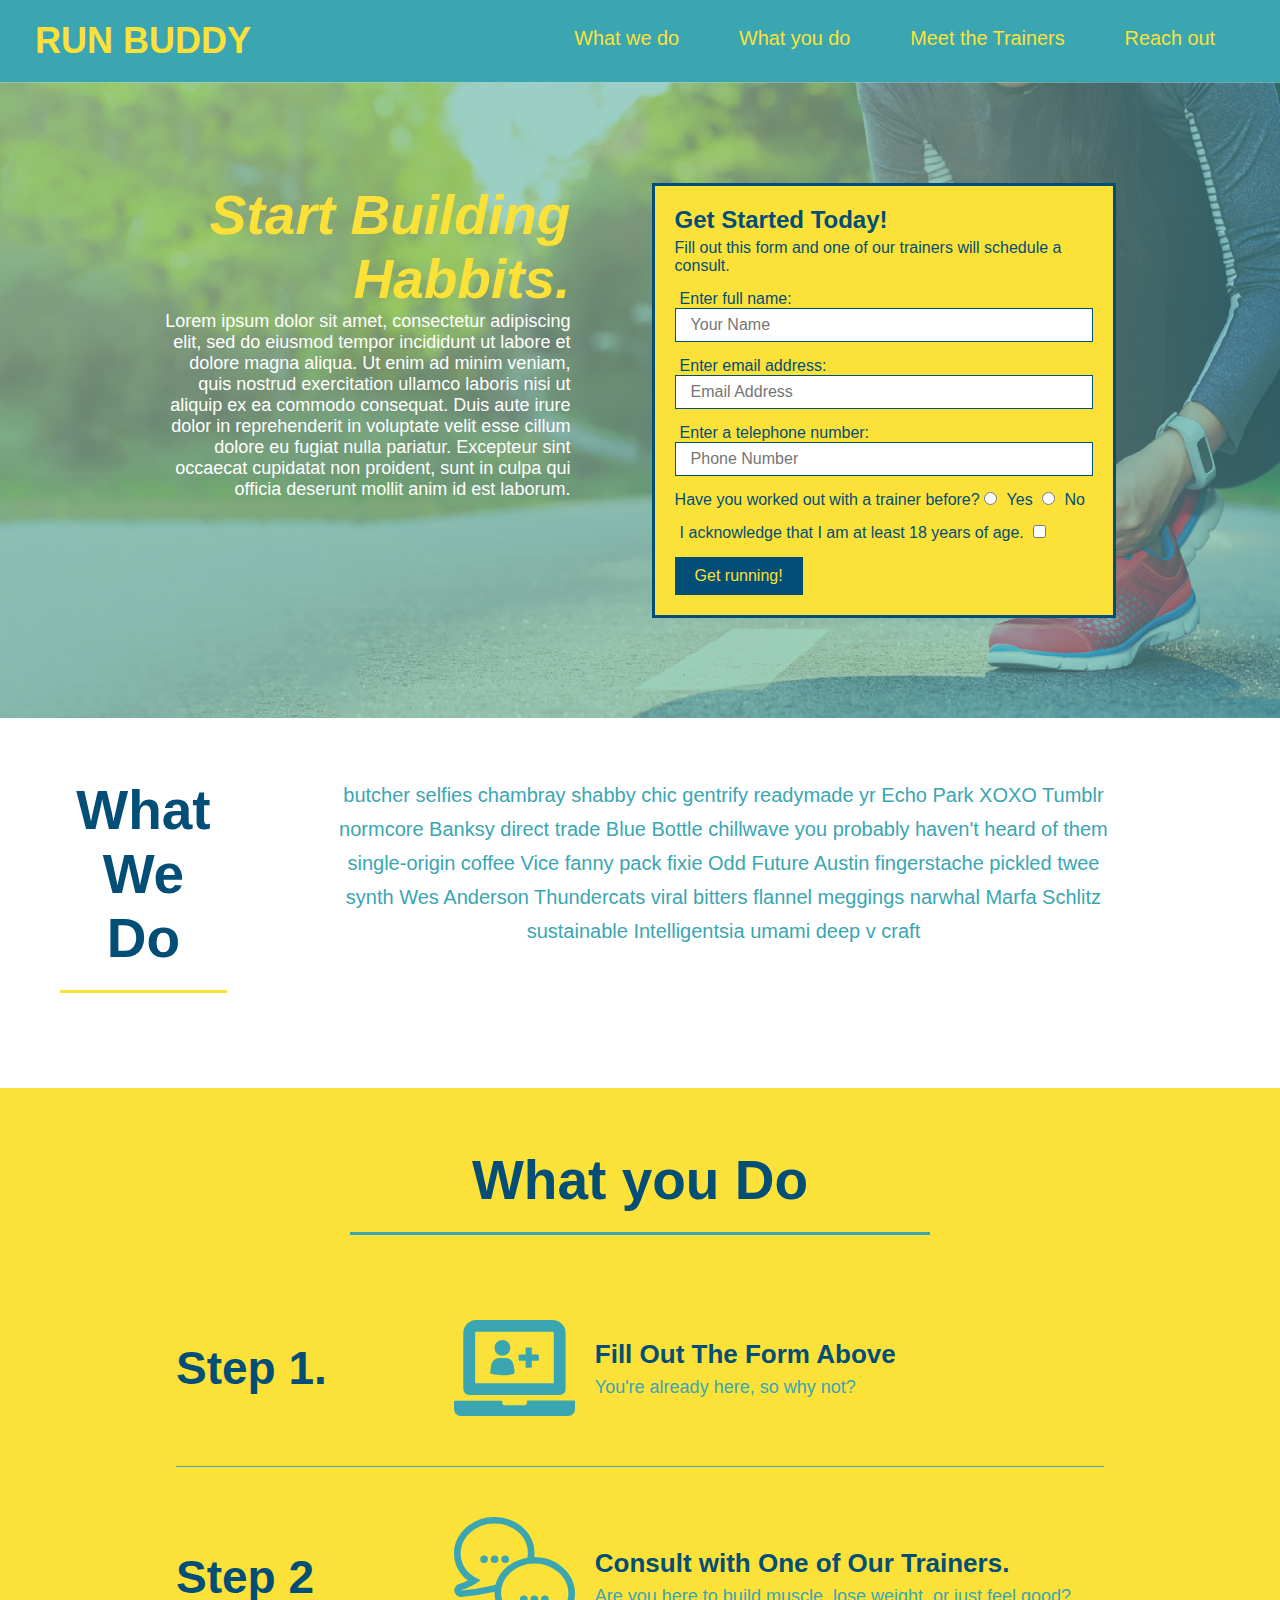
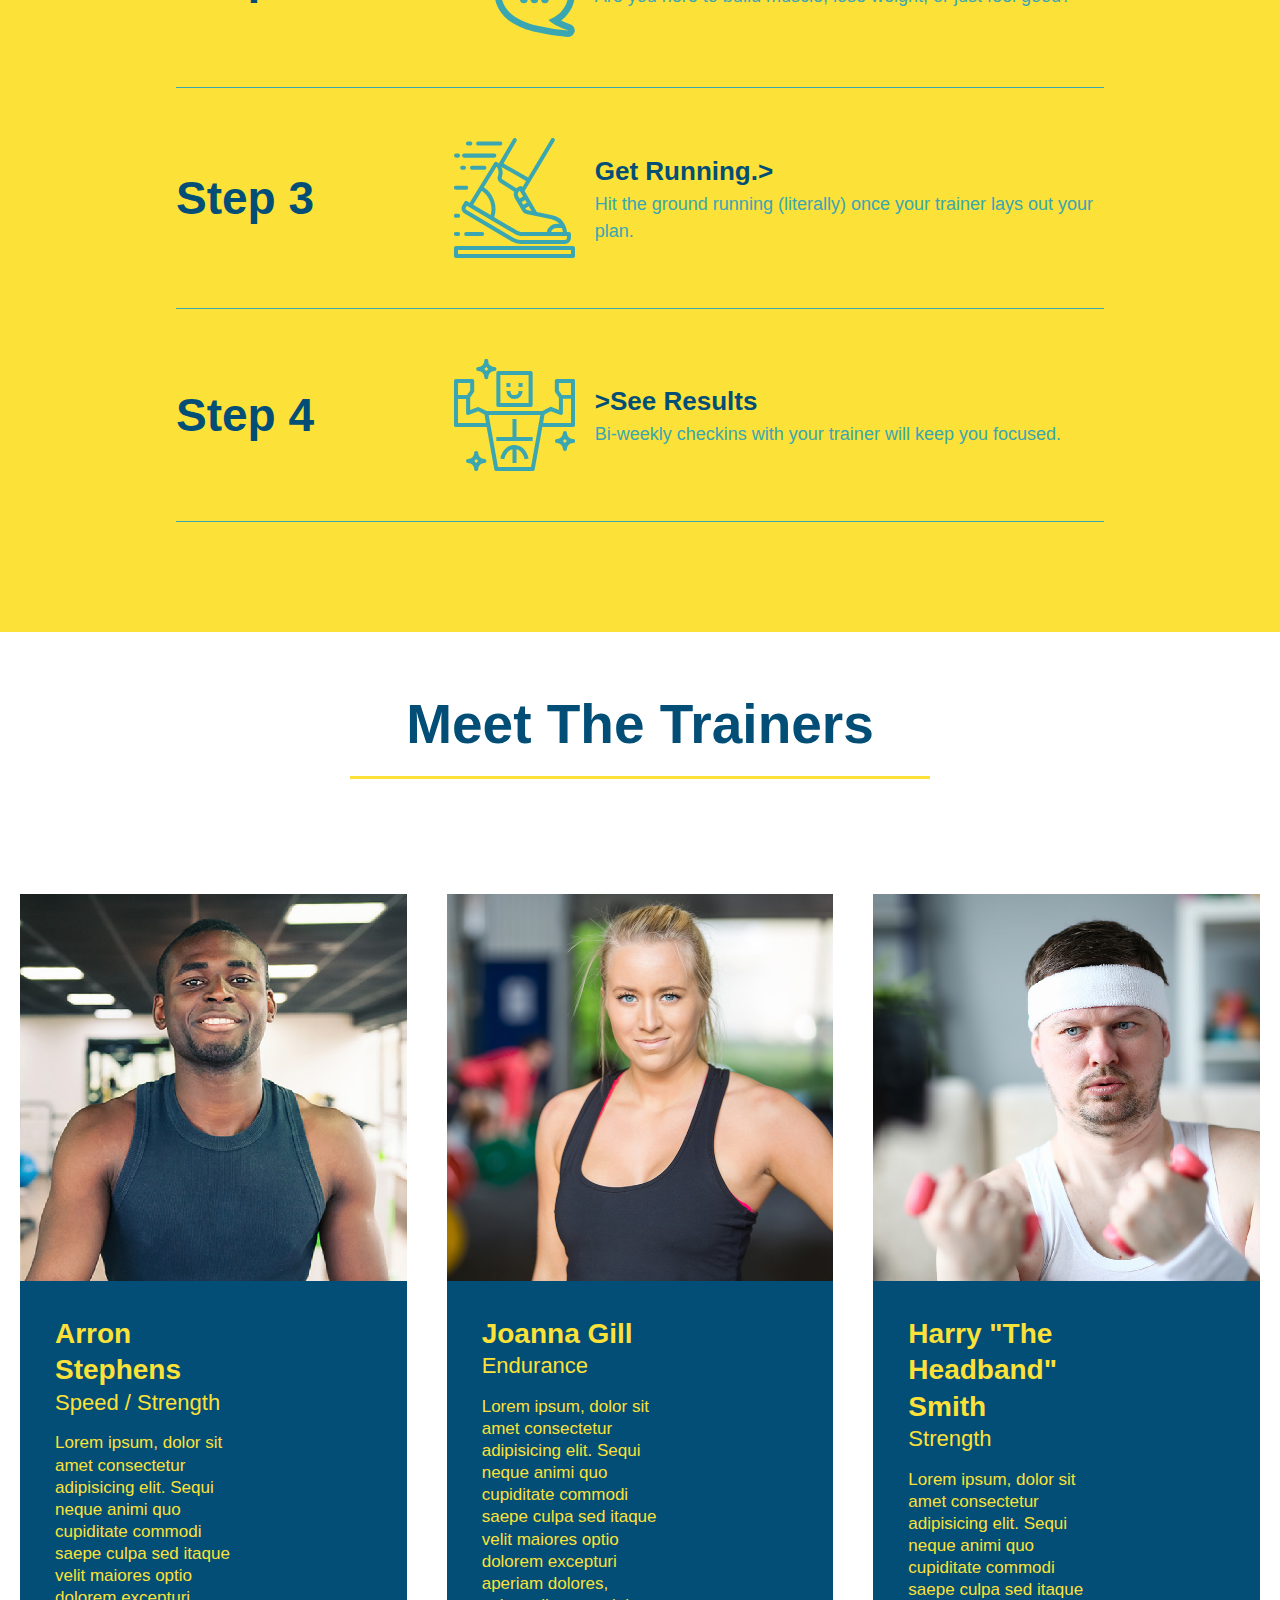
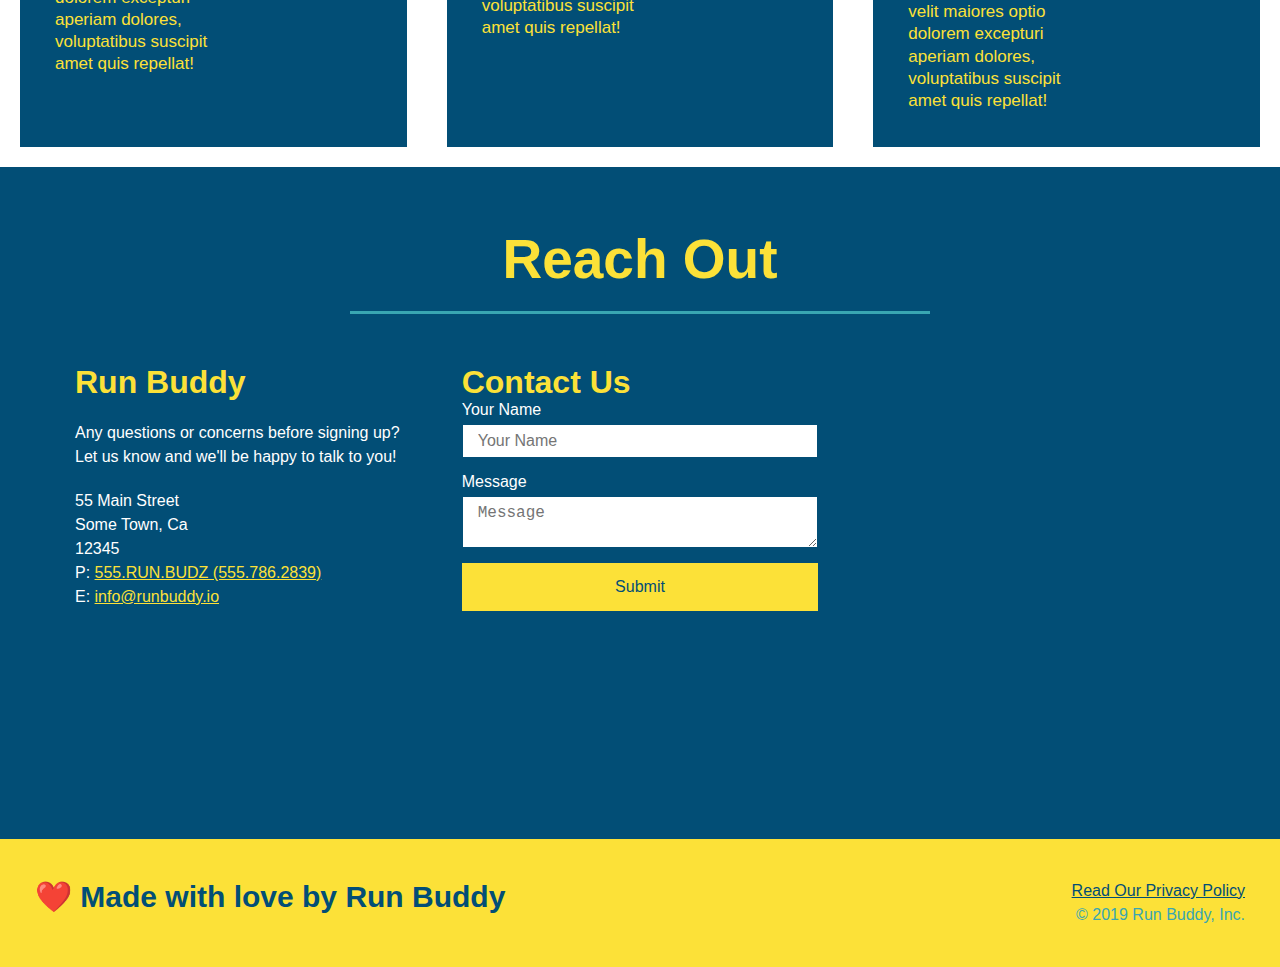
==== commit 2b20d0cc: "update contact info with flexbox" ====
--- a/index.html
+++ b/index.html
@@ -222,51 +222,48 @@
     </div>
     
     <!--"reach out" section-->
-    <section  id="reach-out" class="contact ">
+    <section  id="reach-out" class="contact">
         <div class="flex-row">
             <h2 class="section-tile secondary-border">Reach Out</h2>
         </div>
+        
         <div class="contact-info">
-            <!--embeded google maps-->
-            <iframe src="https://www.google.com/maps/embed?pb=!1m14!1m12!1m3!1d13347.358108435656!2d-84.6374474!3d33.24450725!2m3!1f0!2f0!3f0!3m2!1i1024!2i768!4f13.1!5e0!3m2!1sen!2sus!4v1624136171541!5m2!1sen!2sus"
-            style="border:0;" 
-            allowfullscreen="" 
-            loading="lazy">
-        </iframe>
-
-        <!--Contact form-->
-        <div class="contact-form">
-            <h3>Contact Us</h3>
-            <form>
-               <label for="contact-name">Your Name</label>
-               <input type="text" id="contact-name" placeholder="Your Name" />
-          
-               <label for="contact-message">Message</label>
-               <textarea id="contact-message" placeholder="Message"></textarea>
-          
-               <button type="submit">Submit</button>
+            <div>
+              <h3>Run Buddy</h3>
+              <p>
+                Any questions or concerns before signing up?
+                <br />
+                Let us know and we'll be happy to talk to you!
+              </p>
+          
+              <address>
+                55 Main Street <br />
+                Some Town, Ca <br />
+                12345 <br />
+                P: <a href="tel:555.786.2839">555.RUN.BUDZ (555.786.2839)</a><br />
+                E: <a href="mailto://info@runbuddy.io">info@runbuddy.io</a>
+              </address>
+          
+            </div>
+          
+            <div class="contact-form">
+              <h3>Contact Us</h3>
+              <form>
+                <label for="contact-name">Your Name</label>
+                <input type="text" id="contact-name" placeholder="Your Name" />
+          
+                <label for="contact-message">Message</label>
+                <textarea id="contact-message" placeholder="Message"></textarea>
+          
+                <button type="submit">Submit</button>
               </form>
+            </div>
+          
+            <iframe
+              src="https://www.google.com/maps/embed?pb=!1m14!1m12!1m3!1d12182.30520634488!2d-74.0652613!3d40.2407219!2m3!1f0!2f0!3f0!3m2!1i1024!2i768!4f13.1!5e0!3m2!1sen!2sus!4v1561060983193!5m2!1sen!2sus"
+              frameborder="0" style="border:0" allowfullscreen></iframe>
+          
           </div>
-
-        <!--contact info container-->
-        <div>
-            <h3>
-                Run Buddy
-            </h3>
-            <p>
-                Any questions or concerns before signing up?
-                <br>
-                Let us know and we'll be happy to talk to you!
-            </p>
-            <address>
-                55 Main street <br>
-                Some Town, Ca <br>
-                12345 <br>
-                P: 555.RUN.BUDZ (555.786.2839) <br>
-                E: <a href="mailto:info@runbuddy.io">info@funbuddy.io</a>
-            </address>
-        </div>
-        </div>
     </section>
     
     <!--footer-->
--- a/assets/css/style.css
+++ b/assets/css/style.css
@@ -227,6 +227,11 @@
 }
 
 /*-----Reach out section-------*/
+.contact-info > *{
+    flex: 1;
+    margin: 15px;
+}
+
 .contact{
     background: #024e76;
 }
@@ -234,17 +239,17 @@
     color: #fce138;
 }
 
+.contact-info{
+    display: flex;
+    justify-content: space-between;
+    flex-wrap: wrap;
+}
+
 .contact-info iframe{
-    width: 400px;
     height: 400px;
 }
 
 .contact-info div{
-    width: 410px;
-    display: inline-block;
-    vertical-align: top;
-    text-align: left;
-    margin: 30px 0 0 60px;
     color: white;
 }
 
@@ -257,12 +262,34 @@
 .contact-info address{
     margin: 20px 0;
     line-height: 1.5;
-    font-size: 20px;
+    font-size: 16px;
     font-style: normal;
 }
 
+.contact-info input, 
+.contact-info textarea{
+    border: 1px solid #024e76;
+    display: block;
+    padding: 7px 15px;
+    font-size: 16px;
+    color: #024e76;
+    width: 100%;
+    margin-bottom: 15px;
+    margin-top: 5px;
+}
+
 .contact-info a{
     color: #fce138;
+}
+
+.contact-form button{
+    width: 100%;
+    border: none;
+    background: #fce138;
+    color: #024e76;
+    text-align: center;
+    padding: 15px 0;
+    font-size: 16px;
 }
 
 /*-------footer section-------*/
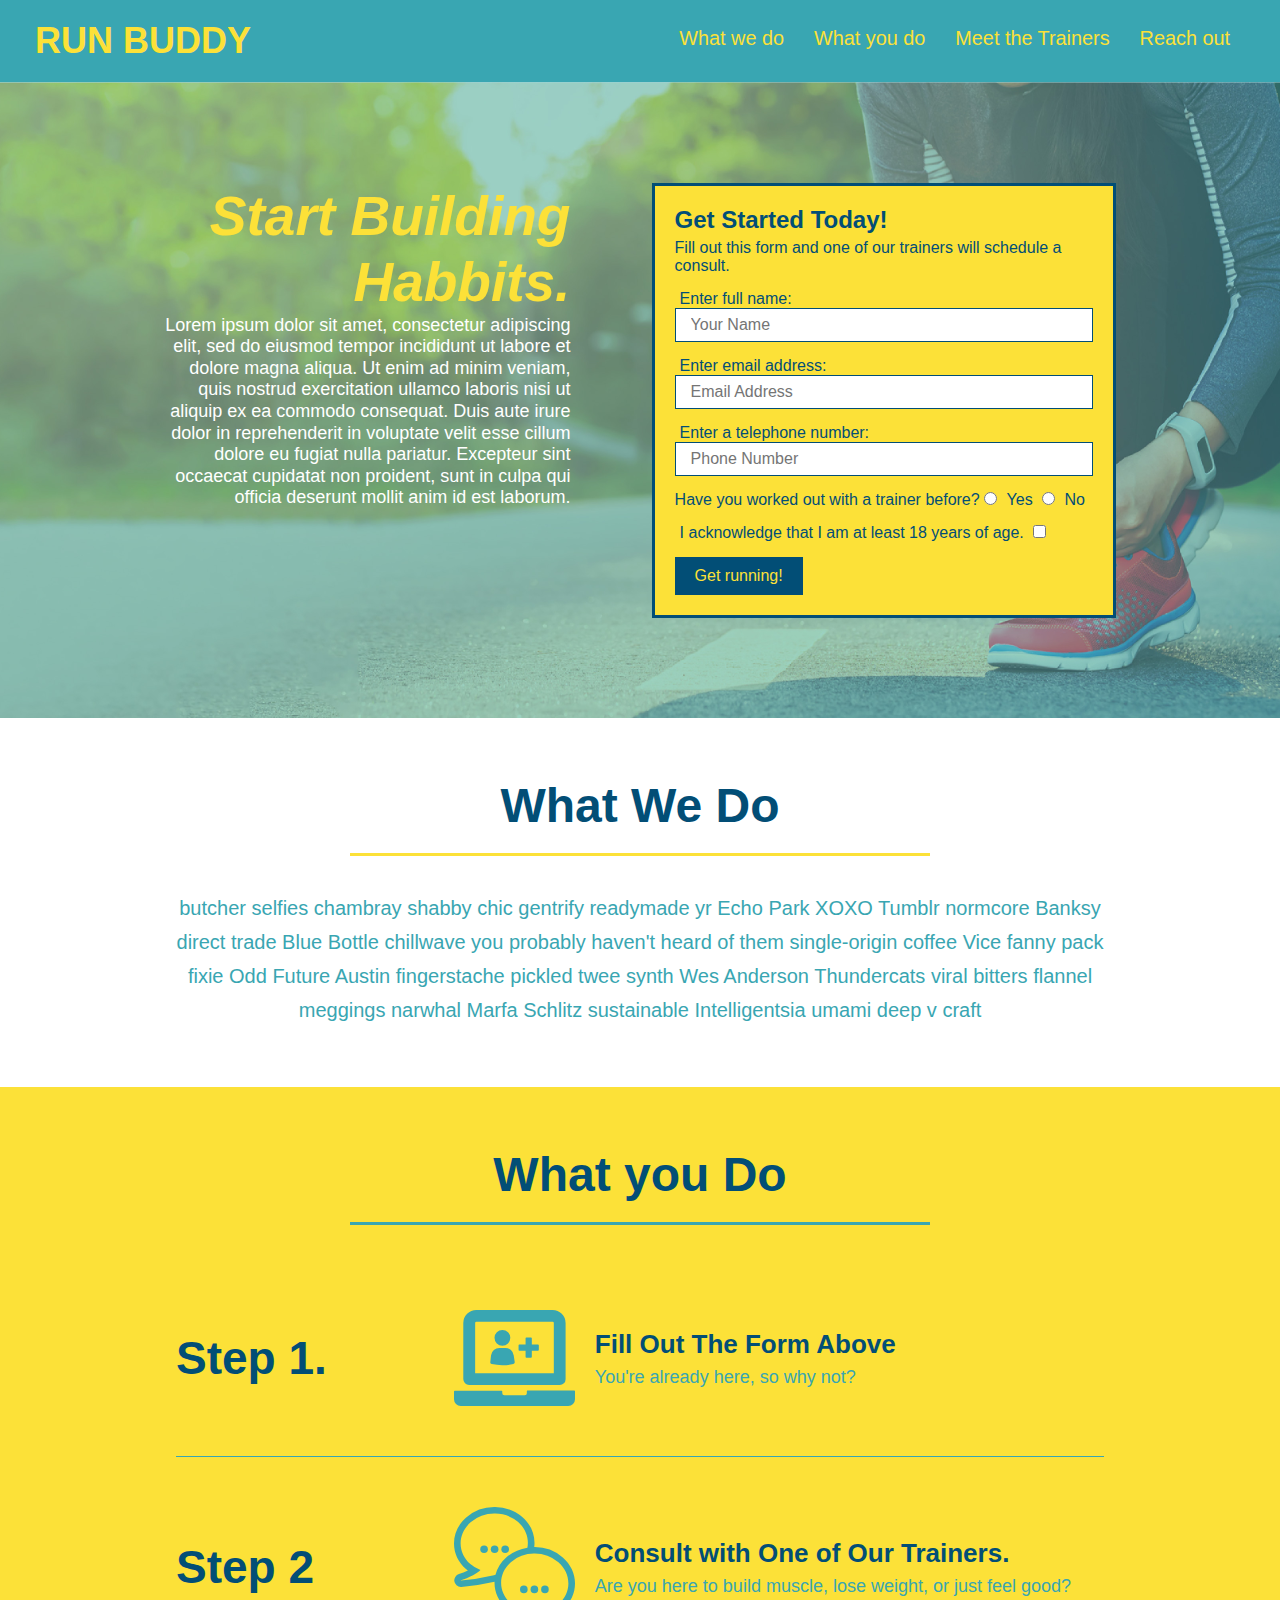
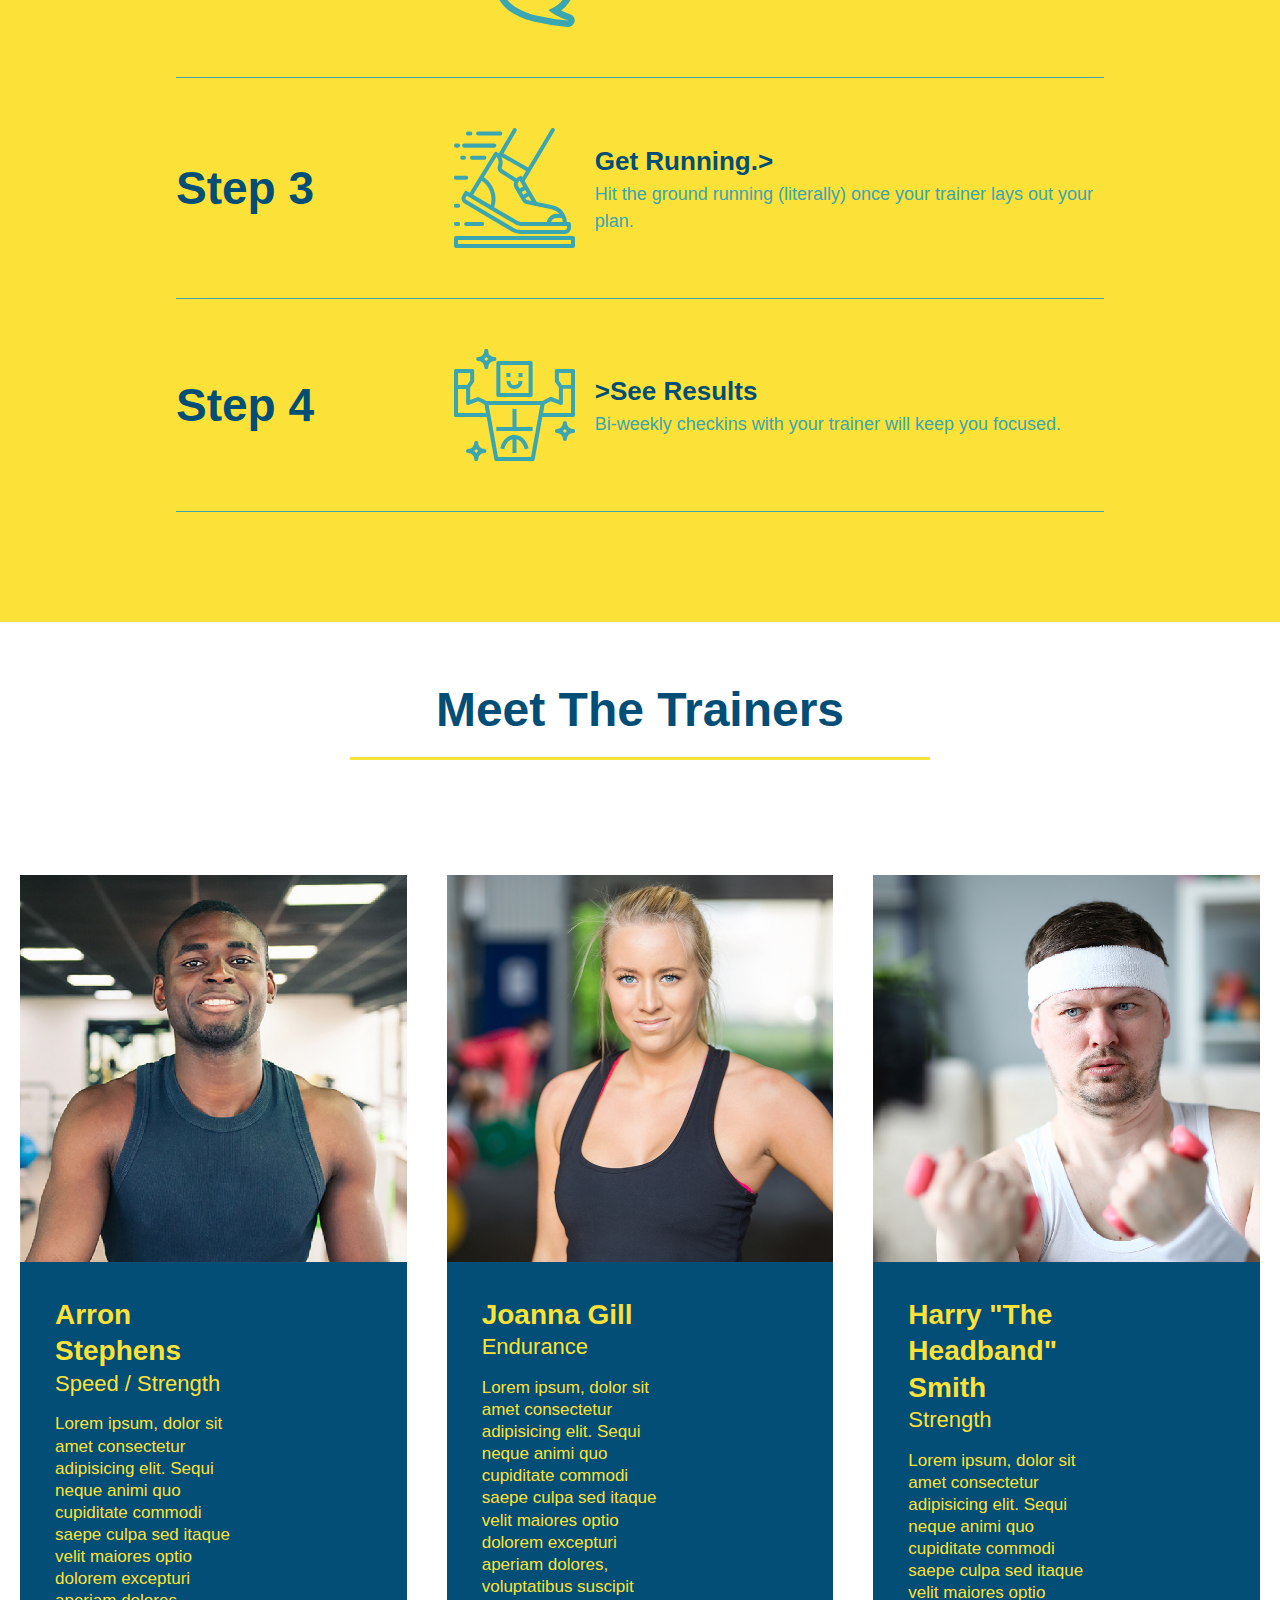
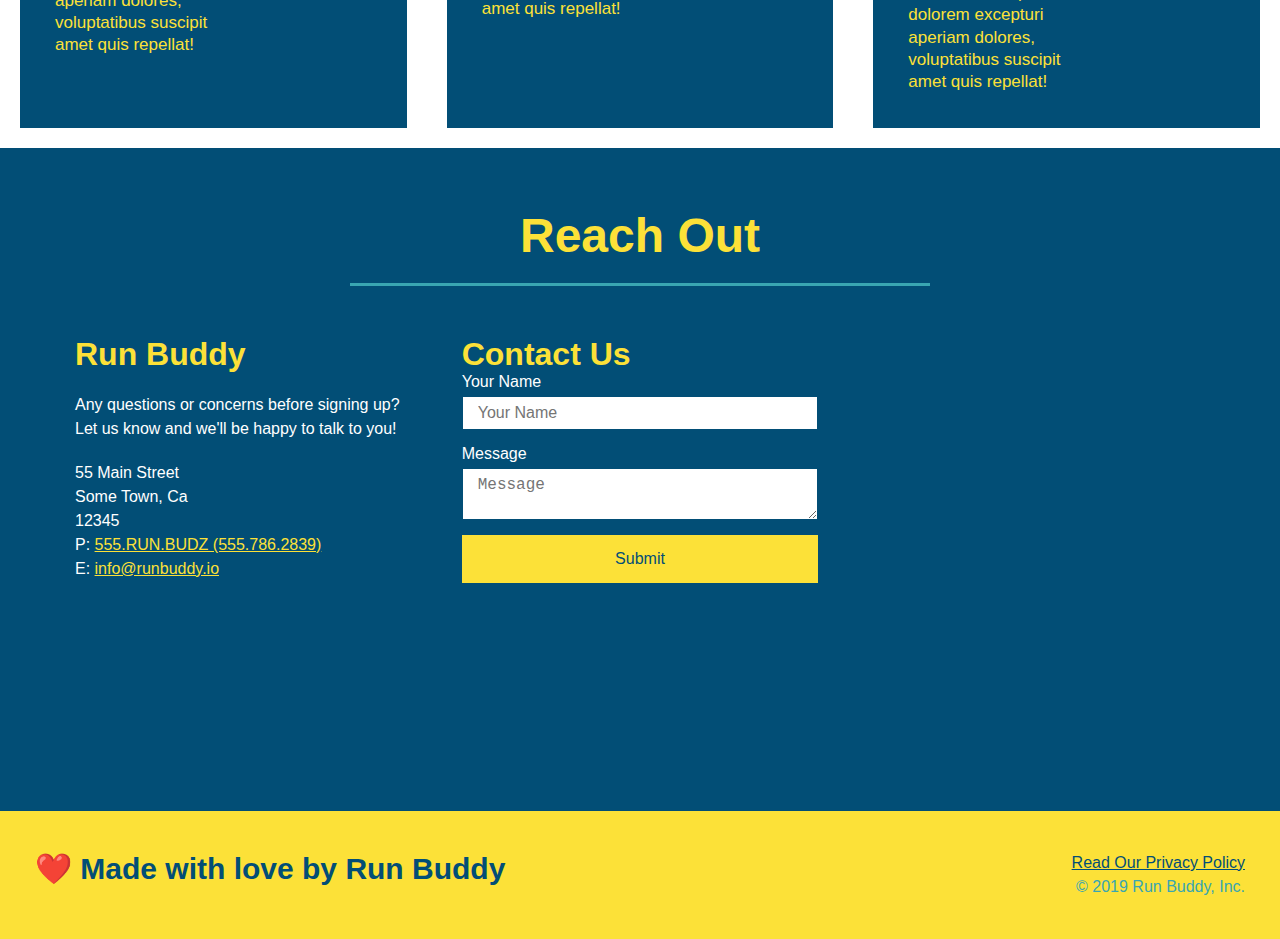
==== commit e8f2d8fb: "added media queries for multiple devices" ====
--- a/index.html
+++ b/index.html
@@ -2,6 +2,7 @@
 <head>
     <meta charset="UTF-8">
     <title>RUN BUDDY</title>
+    <meta name="viewport" content="width=device-width, initial-scale=1.0">
     <link rel="stylesheet" href="assets/css/style.css">
 </head>
 <body>
@@ -79,6 +80,7 @@
             <h2 class="section-tile primary-border">
                 What We Do
             </h2>
+        </div>
             <div>
                 <p>
                     butcher selfies chambray shabby chic gentrify readymade yr Echo Park XOXO Tumblr normcore Banksy
@@ -87,7 +89,6 @@
                     meggings narwhal Marfa Schlitz sustainable Intelligentsia umami deep v craft
                 </p>
             </div>
-        </div>
     </section>
     
     <!--What we do section-->
--- a/assets/css/style.css
+++ b/assets/css/style.css
@@ -18,7 +18,7 @@
 
 /*------- header section-------*/
 header nav ul li a{
-    margin: 0 30px;
+    padding: 10px 15px;
     font-weight: lighter;
     font-size: 1.55vw;
 }
@@ -62,6 +62,7 @@
     text-align: right;
     color: #fff;
     font-size: 18px;
+    line-height: 1.2;
 }
 
 .main-intro h3{
@@ -78,6 +79,7 @@
     flex-wrap: wrap;
     background-size: cover;
     background-position: center;
+    align-items: flex-start;
 }
 
 /*------- form section-------*/
@@ -323,7 +325,7 @@
 }
 
 .section-tile{
-    font-size: 55px;
+    font-size: 48px;
     color: #024e76;
     border-bottom: 3px solid;
     padding-bottom: 20px;
@@ -346,4 +348,114 @@
 
 .text-right{
     text-align: right;
-}+}
+
+/* MEDIA QUERY FOR SMALLER DESKTOP SCREENS AND SMALLER */
+@media screen and (max-width: 980px) {
+    header{
+        padding-bottom: 0;
+        justify-content: center;
+    }
+
+    header h1{
+        width: 100%;
+        text-align: center;
+    }
+
+    header nav ul{
+        margin-top: 20px;
+        width: 100%;
+        justify-content: center;
+    }
+
+    header nav ul li a{
+        font-size: 20px;
+    }
+
+    .main-intro{
+        text-align: center;
+    }
+
+    footer h2, 
+    footer div{
+        text-align: center;
+        width: 100%;
+    }
+
+    .main-intro, 
+    .hero-form{
+        width: 100%;
+    }
+
+    .section-tile{
+        width: 80%;
+    }
+
+    .trainer{
+        flex: 0 70%;
+    }
+
+    .contact-info iframe{
+        flex: 1 100%;
+    }
+  }
+  
+  /* MEDIA QUERY FOR TABLETS AND SMALLER */
+  @media screen and (max-width: 768px) {
+    section{
+        padding: 30px 15px;
+    }
+
+    .step h3 {
+        flex: 1 100%;
+        text-align: center;
+    }
+
+    .step-info {
+        flex: 2 100%;
+        text-align: center;
+        justify-content: center;
+    }
+
+    .step-img{
+        flex: 0 32%;
+        margin-right: 0;
+        margin-top: 0;
+        margin-bottom: 15px;
+    }
+
+    .step-text{
+        flex: 100%;
+    }
+  }
+  
+  /* MEDIA QUERY FOR MOBILE PHONES AND SMALLER */
+  @media screen and (max-width: 575px) {
+    .hero-form button{
+        width: 100%;
+    }
+
+    .section-tile{
+        width: 95%;
+    }
+
+    .intro p{
+        width: 100%;
+    }
+
+    .trainer{
+        flex: 0 100%;
+    }
+
+    .contact-info{
+        text-align: center;
+    }
+
+    .contact-form{
+        order: 3;
+    }
+
+    .contact-info > *{
+        flex: 0 100%;
+    }
+  }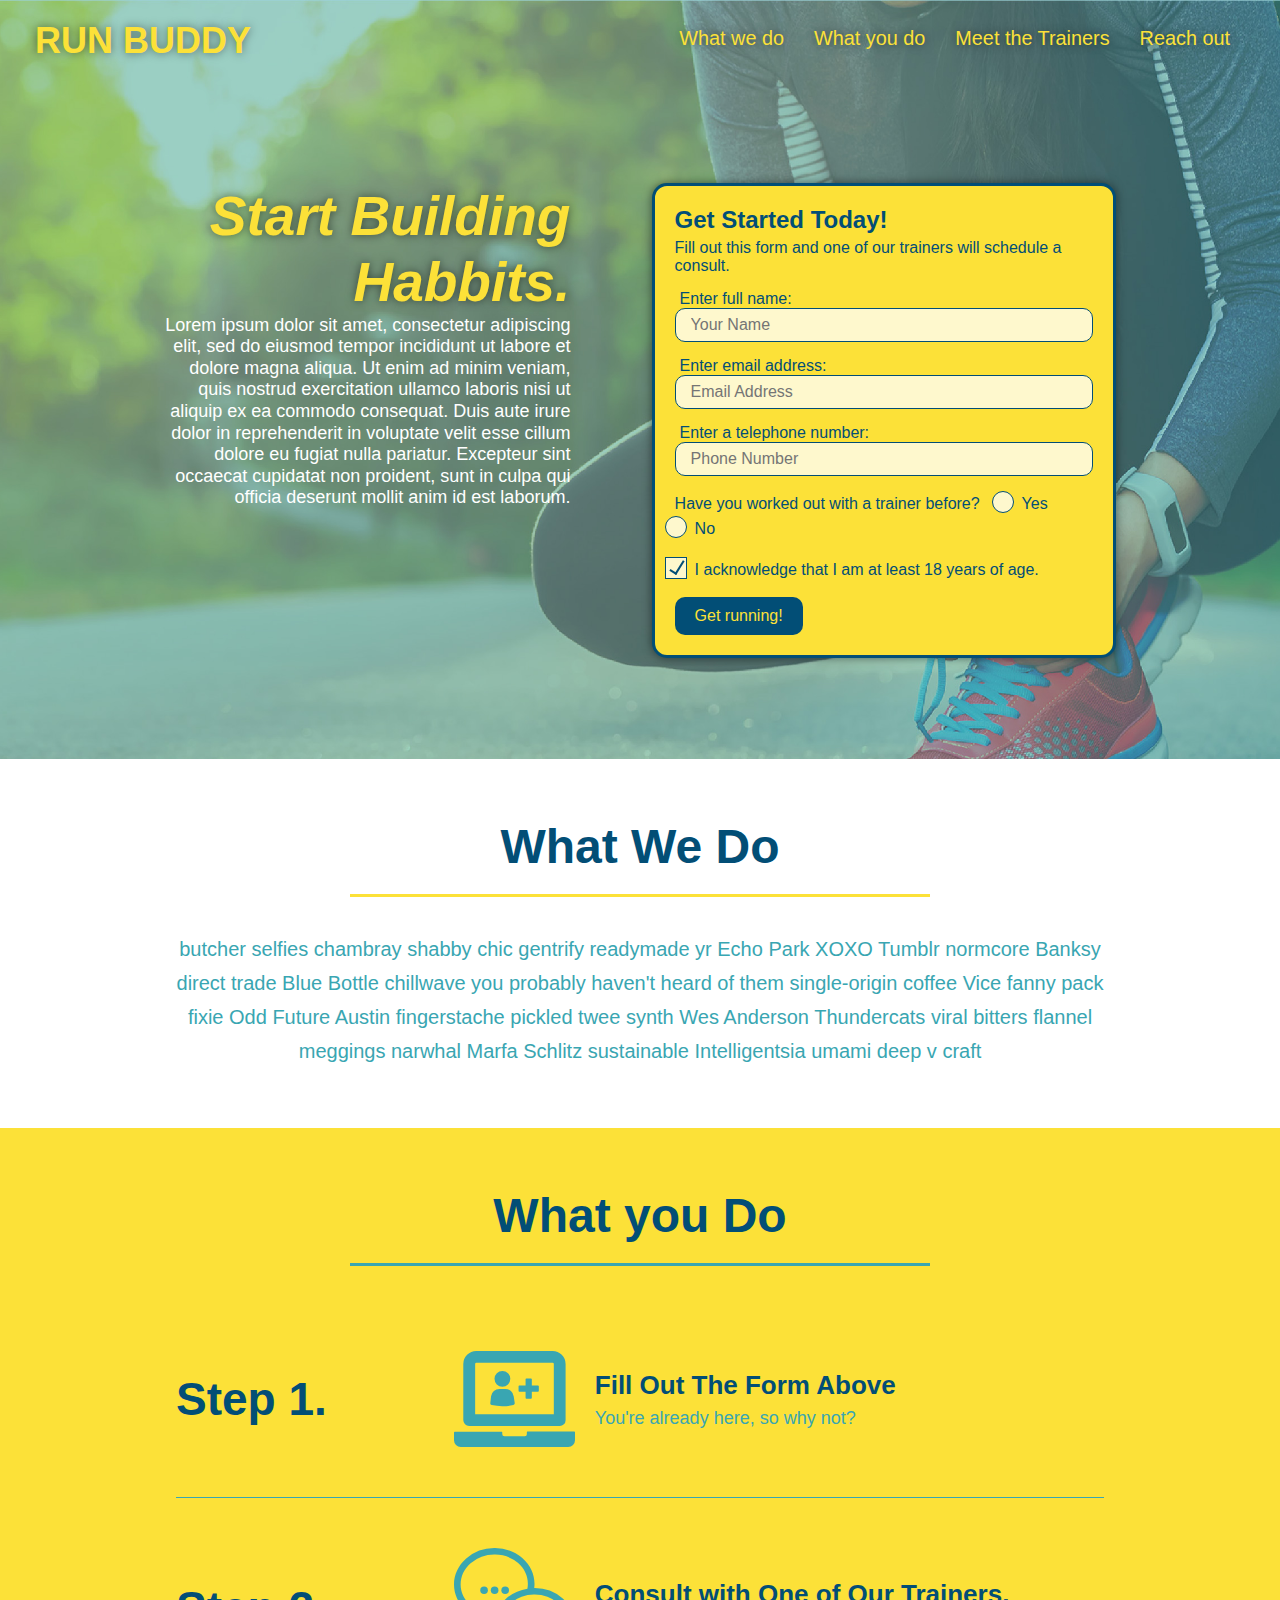
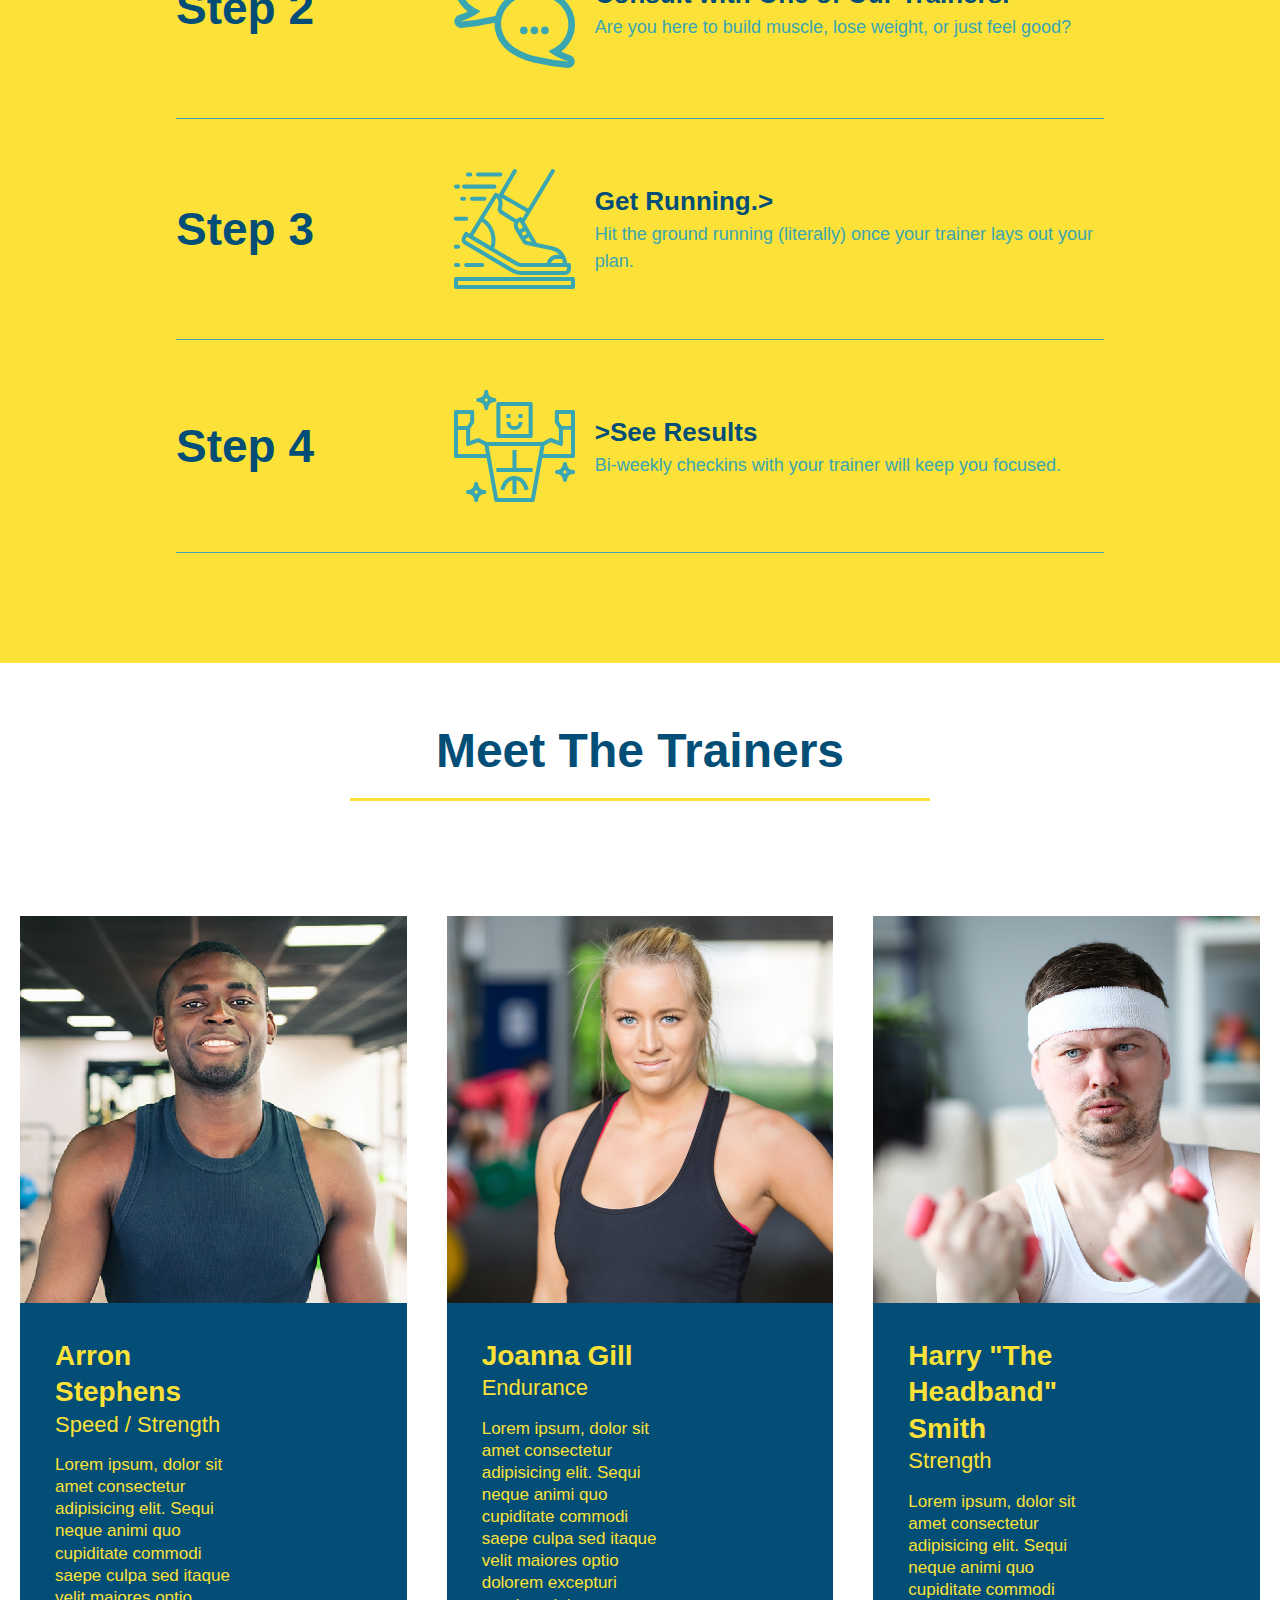
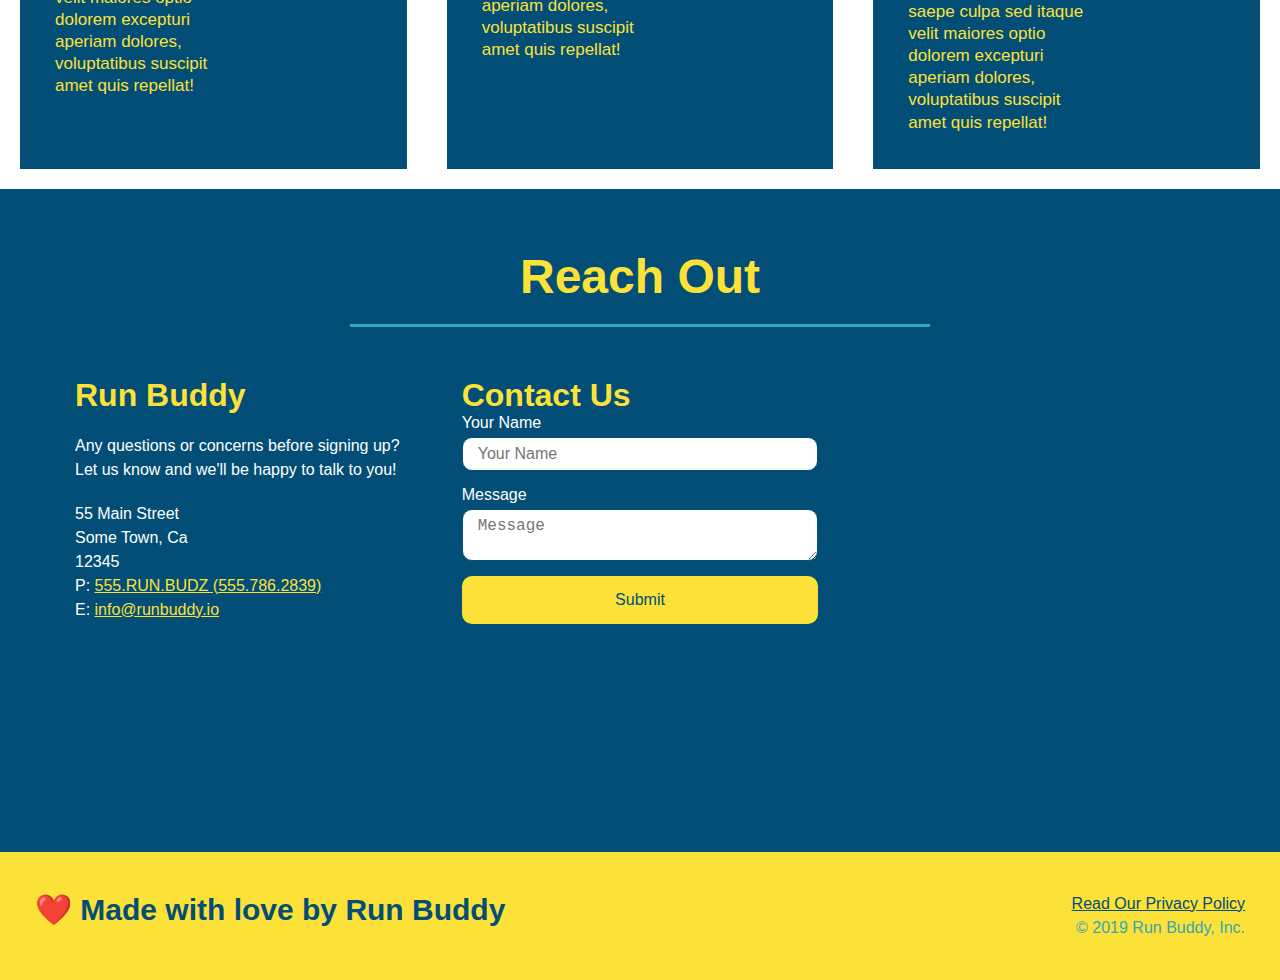
==== commit 586b52e8: "stylized form" ====
--- a/index.html
+++ b/index.html
@@ -56,16 +56,22 @@
             <input type="text" placeholder="Phone Number" name="phone" id="phone" class="form-input"/>
             <p>
               Have you worked out with a trainer before?
-              <input type="radio" name="trainer-confirm" id="trainer-yes" />
-              <label for="trainer-yes">Yes</label>
-              <input type="radio" name="trainer-confirm" id="trainer-no" />
-              <label for="trainer-no">No</label>
+              <span class="radio-wrapper">
+                <input type="radio" name="trainer-confirm" id="trainer-yes" />
+                <label for="trainer-yes">Yes</label>
+              </span>
+              <span class="radio-wrapper">
+                <input type="radio" name="trainer-confirm" id="trainer-no" />
+                <label for="trainer-no">No</label>
+              </span>
             </p>
             <p>
-              <label for="checkbox" >
-                I acknowledge that I am at least 18 years of age.
-              </label>
-              <input type="checkbox" name="age-confirm" id="checkbox" />
+              <span class="checkbox-wrapper">
+                <label for="checkbox" >
+                    I acknowledge that I am at least 18 years of age.
+                </label>
+                <input type="checkbox" name="age-confirm" id="checkbox" />
+              </span>
             </p>
             <button type="submit">
               Get running!
@@ -81,14 +87,14 @@
                 What We Do
             </h2>
         </div>
-            <div>
-                <p>
-                    butcher selfies chambray shabby chic gentrify readymade yr Echo Park XOXO Tumblr normcore Banksy
-                    direct trade Blue Bottle chillwave you probably haven't heard of them single-origin coffee Vice fanny 
-                    pack fixie Odd Future Austin fingerstache pickled twee synth Wes Anderson Thundercats viral bitters flannel 
-                    meggings narwhal Marfa Schlitz sustainable Intelligentsia umami deep v craft
-                </p>
-            </div>
+        <div>
+            <p>
+                butcher selfies chambray shabby chic gentrify readymade yr Echo Park XOXO Tumblr normcore Banksy
+                direct trade Blue Bottle chillwave you probably haven't heard of them single-origin coffee Vice fanny 
+                pack fixie Odd Future Austin fingerstache pickled twee synth Wes Anderson Thundercats viral bitters flannel 
+                meggings narwhal Marfa Schlitz sustainable Intelligentsia umami deep v craft
+             </p>
+        </div>
     </section>
     
     <!--What we do section-->
--- a/assets/css/style.css
+++ b/assets/css/style.css
@@ -1,8 +1,14 @@
 /*------- whole page-------*/
-*{
+* {
     margin: 0;
     padding: 0;
     box-sizing: border-box;
+}
+
+:root{
+    --primary-color: #fce138;
+    --secondary-color: #024e76;
+    --tertiary-color: #39a6b2;
 }
 
 /*------- body-------*/
@@ -12,18 +18,26 @@
   }
 
 /*-------all sections-------*/
-section{
+section {
     padding: 60px;
 }
 
 /*------- header section-------*/
-header nav ul li a{
+header nav ul li a {
     padding: 10px 15px;
     font-weight: lighter;
     font-size: 1.55vw;
-}
-
-header nav ul{
+    text-shadow: 0 0 10px rgb(0, 0, 0, 0.5);
+}
+
+header nav ul li a:hover {
+    background: #fce138;
+    color: #024e76;
+    border-radius: 15px;
+    text-shadow: none;
+}
+
+header nav ul {
     display: flex;
     flex-wrap: wrap;
     justify-content: space-between;
@@ -31,32 +45,42 @@
     list-style: none;
 }
 
-header h1{
+header h1 {
     font-weight: bold;
     font-size: 36px;
     color: #fce138;
     margin: 0;
-}
-
-header a{
+    text-shadow: 0 0 10px rgb(0, 0, 0, 0.5);
+}
+
+header a {
     text-decoration: none;
     color: #fce138;
 }
 
-header nav{
+header nav {
     margin: 7px 0;
 }
 
-header{
+header {
     display: flex;
     padding: 20px 35px;
     background-color: #39a6b2;
     justify-content: space-between;
     flex-wrap: wrap;
+    position: sticky;
+    position: -webkit-sticky;
+    top: 0;
+    background-image: url("../images/hero-bg.jpg");
+    background-size: cover;
+    background-position: center;
+    background-attachment: fixed;
+    background-position: 80%;
+    z-index: 9999;
 }
 
 /*----Hero main-intro section-----*/
-.main-intro{
+.main-intro {
     margin: 3.5%;
     width: 35%;
     text-align: right;
@@ -65,20 +89,22 @@
     line-height: 1.2;
 }
 
-.main-intro h3{
+.main-intro h3 {
     color: #fce138;
     font-size: 55px;
     font-style: italic;
+    text-shadow: 0 0 10px rgb(0, 0, 0, 0.5);
 }
 
 /*------- hero section-------*/
-.hero{
+.hero {
     background-image: url("../images/hero-bg.jpg");
+    background-attachment: fixed;
+    background-position: 80%;
     display: flex;
     justify-content: center;
     flex-wrap: wrap;
     background-size: cover;
-    background-position: center;
     align-items: flex-start;
 }
 
@@ -91,9 +117,11 @@
     padding: 20px;
     margin: 3.5%;
     color: #024e76;
-  }
-
-.hero-form label{
+    border-radius: 15px;
+    box-shadow: 0 0 10px rgba(0, 0, 0, 0.5);
+  }
+
+.hero-form label {
     margin:  0 5px;
 }
 
@@ -112,7 +140,86 @@
     border: none;
     padding: 10px 20px;
     font-size: 16px;
-  }
+    border-radius: 10px;
+  }
+
+  .hero-form button:hover {
+    background-color: #39a6b2;
+  }
+  
+  /*-----check box and radio button-----*/
+   .checkbox-wrapper input,
+   .radio-wrapper input {
+      opacity: 0;
+  }
+
+  .checkbox-wrapper label,
+  .radio-wrapper label {
+      position: relative;
+      left: 10px;
+      margin: 10px;
+      line-height: 1.6;
+  }
+
+  .checkbox-wrapper label::before,
+  .radio-wrapper label::before {
+      content: "";
+      height: 20px;
+      width: 20px;
+      background: rgb(255, 255, 255, 0.75);
+      border: 1px solid #024e76;
+      position: absolute;
+      top: -4px;
+      left: -30px;
+  }
+
+  .radio-wrapper label::before {
+      border-radius: 50%;
+  }
+
+  .radio-wrapper label::after {
+      content: "";
+      width: 20px;
+      height: 20px;
+      border-radius: 50%;
+      background: #024e76;
+      position: absolute;
+      left: -29px;
+      top: -3px;
+      background-image: radial-gradient(circle, #39a6b2, #024e76);
+  }
+
+  .checkbox-wrapper label::after {
+    content: "";
+    height: 6px;
+    width: 14px;
+    border-left: 2px solid #024e76;
+    border-bottom: 2px solid #024e76;
+    position: absolute;
+    left: -26px;
+    top: 1px;
+    transform: rotate(-58deg);
+  }
+
+  .checkbox-wrapper input + label::after,
+  .radio-wrapper input + label::after {
+      content: none;
+  }
+
+  .checkbox-wrapper input:checked + label::after,
+  .radio-wrapper input:checked + label::after {
+      content: "";
+  }
+
+  .checkbox-wrapper input + label::after, 
+.radio-wrapper input + label::after {
+  content: none;
+}
+
+.checkbox-wrapper input:checked + label::after, 
+.radio-wrapper input:checked + label::after {
+  content: "";
+}
 
 /*------- input section-------*/
 .form-input {
@@ -123,10 +230,17 @@
   color: #024e76;
   width: 100%;
   margin-bottom: 15px;
+  border-radius: 10px;
+  background-color: rgb(255, 255, 255, 0.75);
+}
+
+.form-input:focus {
+    background-color: rgb(255, 255, 255, 1);
+    outline: none;
 }
 
 /*-------intro section-------*/
-.intro p{
+.intro p {
     line-height: 1.7;
     color: #39a6b2;
     width: 80%;
@@ -136,11 +250,11 @@
 }
 
 /*-------step section---------*/
-.steps{
+.steps {
     background: #fce138;
 }
 
-.step{
+.step {
     margin: 50px auto;
     padding-bottom: 50px;
     width: 80%;
@@ -151,37 +265,41 @@
     justify-content: space-between;
 }
 
-.step h3{
+.step:nth-child(even) {
+    border-bottom: 1px solid #39a6b2;
+}
+
+.step h3 {
     color: #024e76;
     font-size: 46px;
     flex: 1 30%;
 }
 
-.step-img{
+.step-img {
     flex: 1 12%;
     margin-right: 20px;
     max-width: 100%;
 }
 
-.step-text p{
+.step-text p {
     color: #39a6b2;
     font-size: 18px;
 }
 
-.step-text h4{
+.step-text h4 {
     font-size: 26px;
     line-height: 1.5;
     color: #024e76;
 }
 
-.step-text{
+.step-text {
     font-size: 26px;
     line-height: 1.5;
     color: #024e76;
     flex: 12;
 }
 
-.step-info{
+.step-info {
     display: flex;
     flex: 2 70%;
     flex-wrap: wrap;
@@ -189,7 +307,7 @@
 }
 
 /*-------Trainer section------*/
-.trainers{
+.trainers {
     width: 100%;
     margin: 0 auto;
     display: flex;
@@ -197,71 +315,71 @@
     justify-content: space-around;
 }
 
-.trainer{
+.trainer {
     margin: 20px;
     background: #024e76;
     color: #fce138;
     flex: 1;
 }
 
-.trainer img{
+.trainer img {
     width: 100%;
 }
 
-.trainer-bio{
+.trainer-bio {
     padding: 35px;
     width: 65%;
     line-height: 1.3;
 }
 
-.trainer-bio p{
+.trainer-bio p {
     font-size: 17px;
 }
 
-.trainer-bio h3{
+.trainer-bio h3 {
     font-size: 28px;
 }
 
-.trainer-bio h4{
+.trainer-bio h4 {
     font-weight: lighter;
     font-size: 22px;
     margin-bottom: 15px;
 }
 
 /*-----Reach out section-------*/
-.contact-info > *{
+.contact-info > * {
     flex: 1;
     margin: 15px;
 }
 
-.contact{
+.contact {
     background: #024e76;
 }
-.contact h2{
-    color: #fce138;
-}
-
-.contact-info{
+.contact h2 {
+    color: #fce138;
+}
+
+.contact-info {
     display: flex;
     justify-content: space-between;
     flex-wrap: wrap;
 }
 
-.contact-info iframe{
+.contact-info iframe {
     height: 400px;
 }
 
-.contact-info div{
+.contact-info div {
     color: white;
 }
 
-.contact-info h3{
+.contact-info h3 {
     color: #fce138;
     font-size: 32px;
 }
 
 .contact-info p,
-.contact-info address{
+.contact-info address {
     margin: 20px 0;
     line-height: 1.5;
     font-size: 16px;
@@ -269,22 +387,30 @@
 }
 
 .contact-info input, 
-.contact-info textarea{
+.contact-info textarea {
     border: 1px solid #024e76;
     display: block;
     padding: 7px 15px;
     font-size: 16px;
-    color: #024e76;
+    color: rgb(2, 78, 119);
     width: 100%;
     margin-bottom: 15px;
     margin-top: 5px;
-}
-
-.contact-info a{
-    color: #fce138;
-}
-
-.contact-form button{
+    border-radius: 10px;
+    background-color: rgb(2, 78, 119);
+    
+}
+
+.contact-info input,
+.contact-info textarea {
+ background-color: rgb(255, 255, 255, 1);   
+}
+
+.contact-info a {
+    color: #fce138;
+}
+
+.contact-form button {
     width: 100%;
     border: none;
     background: #fce138;
@@ -292,25 +418,31 @@
     text-align: center;
     padding: 15px 0;
     font-size: 16px;
+    border-radius: 10px;
+}
+
+.contact-form button:hover {
+    color: #fce138;
+    background: #39a6b2;
 }
 
 /*-------footer section-------*/
-footer h2{
+footer h2 {
     color: #024e76;
     font-size: 30px;
     margin: 0;
 }
 
-footer div{
+footer div {
     line-height: 1.5;
     text-align: right;
 }
 
-footer a{
-    color: #024e76;
-}
-
-footer{
+footer a {
+    color: #024e76;
+}
+
+footer {
     display: flex;
     justify-content: space-between;
     flex-wrap: wrap;
@@ -320,11 +452,11 @@
 }
 
 /*-----general use styles----*/
-.flex-row{
-    display: flex;
-}
-
-.section-tile{
+.flex-row {
+    display: flex;
+}
+
+.section-tile {
     font-size: 48px;
     color: #024e76;
     border-bottom: 3px solid;
@@ -334,75 +466,76 @@
     width: 50%;
 }
 
-.primary-border{
+.primary-border {
     border-color: #fce138;
 }
 
-.secondary-border{
+.secondary-border {
     border-color: #39a6b2;
 }
 
-.text-left{
+.text-left {
     text-align: left;
 }
 
-.text-right{
+.text-right {
     text-align: right;
 }
 
 /* MEDIA QUERY FOR SMALLER DESKTOP SCREENS AND SMALLER */
 @media screen and (max-width: 980px) {
-    header{
+    header {
         padding-bottom: 0;
         justify-content: center;
-    }
-
-    header h1{
+        position: relative;
+    }
+
+    header h1 {
         width: 100%;
         text-align: center;
     }
 
-    header nav ul{
+    header nav ul {
         margin-top: 20px;
         width: 100%;
         justify-content: center;
     }
 
-    header nav ul li a{
+    header nav ul li a {
         font-size: 20px;
     }
 
-    .main-intro{
+    .main-intro {
         text-align: center;
     }
 
     footer h2, 
-    footer div{
+    footer div {
         text-align: center;
         width: 100%;
     }
 
     .main-intro, 
-    .hero-form{
+    .hero-form {
         width: 100%;
     }
 
-    .section-tile{
+    .section-tile {
         width: 80%;
     }
 
-    .trainer{
+    .trainer {
         flex: 0 70%;
     }
 
-    .contact-info iframe{
+    .contact-info iframe {
         flex: 1 100%;
     }
   }
   
   /* MEDIA QUERY FOR TABLETS AND SMALLER */
   @media screen and (max-width: 768px) {
-    section{
+    section {
         padding: 30px 15px;
     }
 
@@ -417,45 +550,45 @@
         justify-content: center;
     }
 
-    .step-img{
+    .step-img {
         flex: 0 32%;
         margin-right: 0;
         margin-top: 0;
         margin-bottom: 15px;
     }
 
-    .step-text{
+    .step-text {
         flex: 100%;
     }
   }
   
   /* MEDIA QUERY FOR MOBILE PHONES AND SMALLER */
   @media screen and (max-width: 575px) {
-    .hero-form button{
+    .hero-form button {
         width: 100%;
     }
 
-    .section-tile{
+    .section-tile {
         width: 95%;
     }
 
-    .intro p{
+    .intro p {
         width: 100%;
     }
 
-    .trainer{
+    .trainer {
         flex: 0 100%;
     }
 
-    .contact-info{
+    .contact-info {
         text-align: center;
     }
 
-    .contact-form{
+    .contact-form {
         order: 3;
     }
 
-    .contact-info > *{
+    .contact-info > * {
         flex: 0 100%;
     }
   }